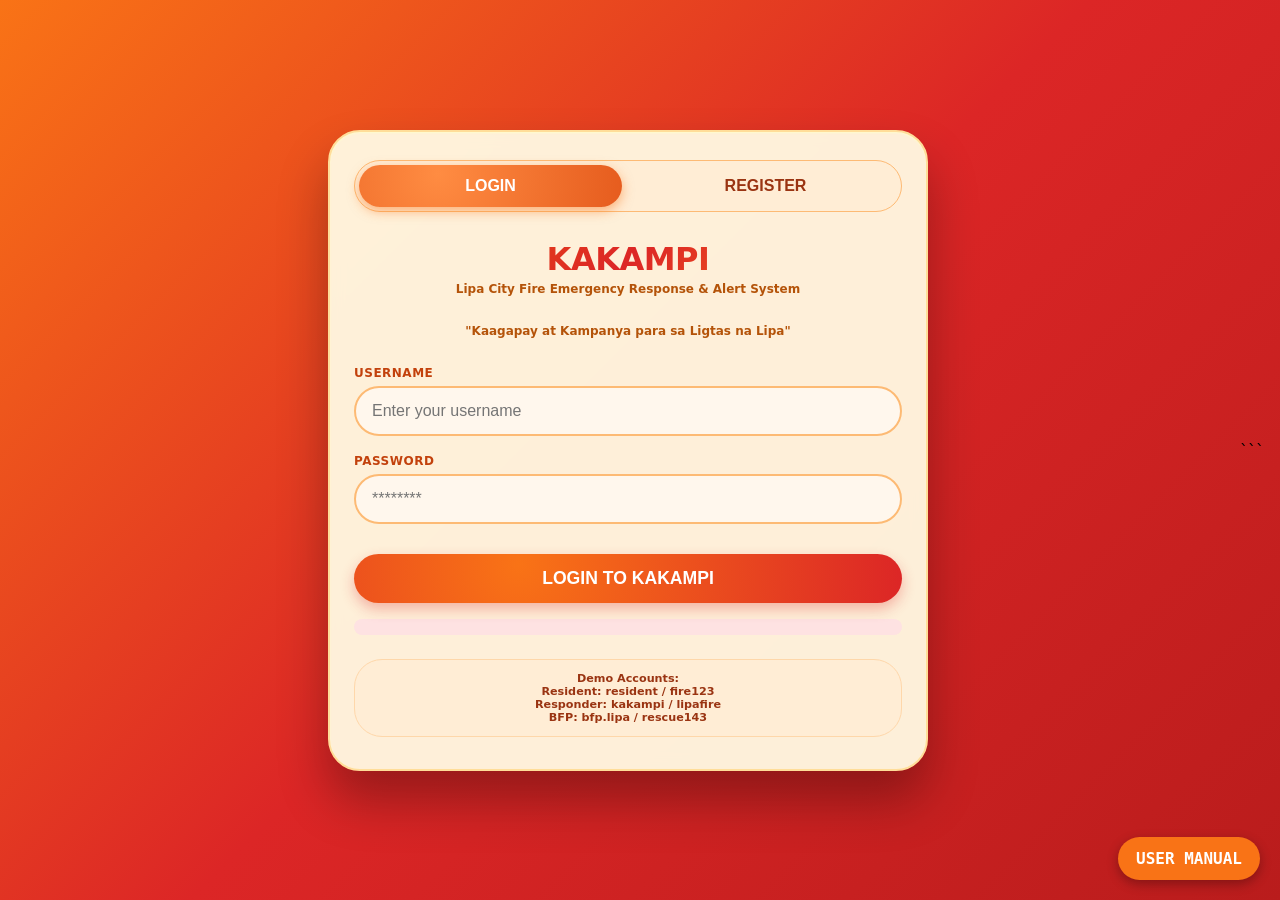
==== index.html @ 796c78fc "Add files via upload" ====
<!DOCTYPE html>
<html lang="en">
<head>
    <meta charset="UTF-8">
    <meta name="viewport" content="width=device-width, initial-scale=1.0, viewport-fit=cover, user-scalable=yes">
    <title>Kakampi · Lipa City Fire Rescue  | Bright Edition + Manual</title>
    <style>
        * {
            margin: 0;
            padding: 0;
            box-sizing: border-box;
        }

        body {
            min-height: 100vh;
            background: linear-gradient(135deg, #f97316 0%, #dc2626 50%, #b91c1c 100%);
            font-family: 'Segoe UI', 'Poppins', system-ui, -apple-system, 'Roboto', sans-serif;
            display: flex;
            justify-content: center;
            align-items: center;
            padding: 16px;
            position: relative;
        }

        .glass-card {
            max-width: 600px;
            width: 100%;
            background: rgba(255, 248, 225, 0.96);
            backdrop-filter: blur(8px);
            border-radius: 2rem;
            padding: 28px 24px 32px;
            box-shadow: 0 30px 50px rgba(0, 0, 0, 0.3), inset 0 1px 2px rgba(255, 255, 200, 0.8);
            border: 2px solid #ffdd99;
            transition: all 0.2s ease;
            margin: 0 auto;
        }

        /* Auth Toggle Buttons */
        .auth-toggle {
            display: flex;
            gap: 12px;
            margin-bottom: 28px;
            background: #ffedd5;
            border-radius: 60px;
            padding: 4px;
            border: 1px solid #fdba74;
        }
        .toggle-btn {
            flex: 1;
            padding: 12px;
            background: transparent;
            border: none;
            border-radius: 60px;
            font-size: 1rem;
            font-weight: 700;
            cursor: pointer;
            transition: 0.2s;
            color: #9a3412;
            text-align: center;
        }
        .toggle-btn.active {
            background: radial-gradient(circle at 30% 20%, #ff8c42, #e65c1e);
            color: white;
            box-shadow: 0 4px 12px rgba(249,115,22,0.5);
        }

        .login-container, .register-container {
            text-align: center;
            width: 100%;
        }
        .register-container {
            display: none;
        }
        .logo-icon {
            font-size: 3.2rem;
            margin-bottom: 10px;
            text-align: center;
        }
        .login-title {
            font-size: 2rem;
            font-weight: 900;
            background: linear-gradient(135deg, #ea580c, #dc2626, #f97316);
            -webkit-background-clip: text;
            background-clip: text;
            color: transparent;
            margin-bottom: 4px;
            text-align: center;
            letter-spacing: -0.5px;
        }
        .sub {
            color: #b45309;
            font-size: 0.75rem;
            margin-bottom: 28px;
            text-align: center;
            font-weight: 600;
        }
        .input-group {
            margin-bottom: 18px;
            text-align: left;
            width: 100%;
        }
        .input-group label {
            display: block;
            font-size: 0.75rem;
            font-weight: 800;
            color: #c2410c;
            margin-bottom: 6px;
            letter-spacing: 0.5px;
        }
        .input-group input, .input-group select {
            width: 100%;
            padding: 14px 16px;
            background: #fff7ed;
            border: 2px solid #fdba74;
            border-radius: 60px;
            font-size: 1rem;
            color: #431407;
            outline: none;
            transition: 0.2s;
            font-weight: 500;
        }
        .input-group input:focus, .input-group select:focus {
            border-color: #f97316;
            box-shadow: 0 0 0 3px #fed7aa;
        }
        .login-btn, .register-btn {
            width: 100%;
            padding: 14px;
            background: radial-gradient(circle at 30% 20%, #f97316, #dc2626);
            border: none;
            border-radius: 60px;
            color: white;
            font-weight: bold;
            font-size: 1.1rem;
            cursor: pointer;
            margin-top: 12px;
            transition: 0.1s;
            text-align: center;
            box-shadow: 0 6px 14px rgba(220,38,38,0.3);
        }
        .login-btn:active, .register-btn:active { transform: scale(0.97); }
        .error-msg, .register-error-msg {
            color: #b91c1c;
            font-size: 0.75rem;
            margin-top: 16px;
            background: #fee2e2;
            padding: 8px;
            border-radius: 50px;
            text-align: center;
            font-weight: bold;
        }
        .success-msg {
            color: #15803d;
            background: #dcfce7;
        }
        .demo-hint {
            margin-top: 24px;
            background: #ffedd5;
            padding: 12px;
            border-radius: 28px;
            font-size: 0.7rem;
            color: #9a3412;
            text-align: center;
            font-weight: 600;
            border: 1px solid #fed7aa;
        }
        .switch-link {
            margin-top: 20px;
            font-size: 0.75rem;
            color: #ea580c;
            text-align: center;
            font-weight: 600;
        }
        .switch-link span {
            color: #dc2626;
            text-decoration: underline;
            cursor: pointer;
            font-weight: 800;
        }

        /* Main App */
        .main-app {
            display: none;
            width: 100%;
        }
        .kakampi-header {
            display: flex;
            justify-content: space-between;
            align-items: center;
            flex-wrap: wrap;
            margin-bottom: 18px;
            padding-bottom: 10px;
            border-bottom: 3px solid #fdba74;
        }
        .city-title h2 {
            font-size: 1.3rem;
            font-weight: 900;
            color: #c2410c;
        }
        .city-title p {
            font-size: 0.65rem;
            color: #ea580c;
            margin-top: 4px;
            font-weight: 600;
        }
        .kakampi-badge {
            background: #fed7aa;
            color: #9a3412;
            padding: 6px 14px;
            border-radius: 40px;
            font-size: 0.7rem;
            font-weight: bold;
            border: 1px solid #fdba74;
        }
        .user-info-bar {
            display: flex;
            justify-content: space-between;
            align-items: center;
            margin-bottom: 16px;
            background: #ffedd5;
            padding: 8px 16px;
            border-radius: 60px;
            border: 1px solid #fed7aa;
        }
        .user-badge {
            font-size: 0.8rem;
            color: #b45309;
            font-weight: 700;
        }
        .logout-btn {
            background: none;
            border: none;
            color: #dc2626;
            font-size: 0.7rem;
            text-decoration: underline;
            cursor: pointer;
            font-weight: bold;
        }
        .role-badge {
            display: inline-block;
            background: #f97316;
            padding: 2px 10px;
            border-radius: 20px;
            font-size: 0.6rem;
            margin-left: 6px;
            color: white;
            font-weight: bold;
        }
        .live-panel {
            background: #fff7ed;
            border-radius: 60px;
            padding: 10px 18px;
            margin-bottom: 20px;
            display: flex;
            justify-content: space-between;
            align-items: center;
            flex-wrap: wrap;
            gap: 10px;
            font-size: 0.8rem;
            border-left: 8px solid #f97316;
            border-right: 1px solid #fed7aa;
        }
        .location-area {
            display: flex;
            align-items: center;
            gap: 8px;
            color: #9a3412;
            font-weight: 800;
        }
        .fire-risk {
            background: #fee2e2;
            padding: 4px 14px;
            border-radius: 32px;
            font-size: 0.7rem;
            font-weight: bold;
            color: #b91c1c;
        }
        .live-clock {
            font-family: monospace;
            background: #fef3c7;
            padding: 4px 12px;
            border-radius: 32px;
            font-weight: 800;
            color: #dc2626;
        }
        .fire-sos-area {
            display: flex;
            justify-content: center;
            margin: 10px 0 20px;
        }
        .fire-core {
            position: relative;
            display: flex;
            justify-content: center;
            align-items: center;
        }
        .fire-alert-btn {
            width: 260px;
            height: 260px;
            border-radius: 50%;
            border: none;
            background: radial-gradient(circle at 35% 30%, #ff7b2c, #e6451c);
            color: white;
            font-size: 58px;
            font-weight: 900;
            letter-spacing: 4px;
            cursor: pointer;
            box-shadow: 0 0 50px rgba(249, 115, 22, 0.8), 0 8px 20px rgba(0,0,0,0.3);
            transition: transform 0.1s ease;
            font-family: 'Inter', sans-serif;
            text-shadow: 0 2px 12px black;
            z-index: 2;
            display: flex;
            flex-direction: column;
            align-items: center;
            justify-content: center;
            line-height: 1.2;
        }
        .fire-alert-btn small { font-size: 0.85rem; margin-top: 8px; }
        .fire-alert-btn:active { transform: scale(0.94); }
        .flame-ring {
            position: absolute;
            top: 50%;
            left: 50%;
            transform: translate(-50%, -50%);
            width: 280px;
            height: 280px;
            border-radius: 50%;
            background: rgba(249, 115, 22, 0.5);
            pointer-events: none;
            animation: flameRadar 1.6s infinite;
            z-index: 1;
        }
        .flame-ring.delay { animation: flameRadar 1.6s infinite 0.6s; opacity: 0.6; }
        @keyframes flameRadar {
            0% { width: 260px; height: 260px; opacity: 0.9; background: rgba(249, 115, 22, 0.7);}
            100% { width: 400px; height: 400px; opacity: 0; background: rgba(220, 38, 38, 0);}
        }
        .alert-feedback {
            background: #fff7ed;
            border-radius: 48px;
            padding: 14px 18px;
            margin: 5px 0 20px;
            text-align: center;
            border: 1px solid #fed7aa;
        }
        #fireStatusMsg {
            font-size: 1rem;
            font-weight: 700;
            display: flex;
            align-items: center;
            justify-content: center;
            gap: 12px;
            flex-wrap: wrap;
            color: #c2410c;
            text-align: center;
        }
        .hotlines-grid {
            background: #fff7ed;
            border-radius: 2rem;
            padding: 16px 14px;
            margin: 18px 0 14px;
            border: 1px solid #fed7aa;
        }
        .section-badge {
            font-size: 0.75rem;
            font-weight: 800;
            text-align: center;
            color: #ea580c;
            margin-bottom: 14px;
        }
        .contact-flex {
            display: flex;
            flex-wrap: wrap;
            justify-content: center;
            gap: 12px;
        }
        .hotline-card {
            background: #fef3c7;
            padding: 10px 12px;
            border-radius: 80px;
            min-width: 110px;
            text-align: center;
            border: 2px solid #fdba74;
            cursor: pointer;
            transition: all 0.1s;
        }
        .hotline-card:active { background: #fed7aa; transform: scale(0.97);}
        .hotline-name { font-weight: 900; font-size: 0.85rem; color: #c2410c; }
        .hotline-number { font-family: monospace; font-size: 1rem; font-weight: bold; color: #9a3412; margin-top: 4px; }
        .incident-log {
            margin-top: 20px;
            background: #fff7ed;
            border-radius: 1.8rem;
            padding: 12px 14px;
            border: 1px solid #fed7aa;
        }
        .log-header { display: flex; justify-content: space-between; margin-bottom: 10px; align-items: center; }
        .log-title { font-size: 0.75rem; font-weight: 800; color: #ea580c; }
        .clear-log { background: none; border: none; color: #dc2626; font-size: 0.7rem; text-decoration: underline; cursor: pointer; font-weight: bold; }
        #fireHistoryList {
            list-style: none;
            max-height: 145px;
            overflow-y: auto;
            font-size: 0.7rem;
        }
        #fireHistoryList li { padding: 7px 0; border-bottom: 1px solid #fed7aa; display: flex; gap: 8px; font-family: monospace; color: #78350f; }
        .log-time { color: #f97316; min-width: 68px; font-weight: bold; }
        .db-stats {
            background: #ffedd5;
            border-radius: 20px;
            padding: 8px 12px;
            margin-top: 12px;
            font-size: 0.65rem;
            display: flex;
            justify-content: space-between;
            color: #b45309;
            font-weight: bold;
        }
        .kakampi-footer {
            text-align: center;
            font-size: 0.6rem;
            color: #c2410c;
            margin-top: 20px;
            padding-top: 12px;
            border-top: 1px dashed #fdba74;
            font-weight: 600;
        }
        /* MANUAL BUTTON & PANEL */
        .manual-btn {
            position: fixed;
            bottom: 20px;
            right: 20px;
            background: #f97316;
            border: none;
            border-radius: 50px;
            padding: 12px 18px;
            font-weight: bold;
            color: white;
            font-size: 1rem;
            box-shadow: 0 4px 12px rgba(0,0,0,0.3);
            cursor: pointer;
            z-index: 100;
            font-family: monospace;
            transition: 0.2s;
        }
        .manual-btn:hover { background: #dc2626; transform: scale(1.02);}
        .manual-overlay {
            position: fixed;
            top: 0;
            left: 0;
            width: 100%;
            height: 100%;
            background: rgba(0,0,0,0.75);
            backdrop-filter: blur(6px);
            z-index: 1000;
            display: none;
            justify-content: center;
            align-items: center;
            padding: 20px;
        }
        .manual-card {
            max-width: 520px;
            width: 100%;
            background: #fff9ef;
            border-radius: 2rem;
            padding: 24px;
            border: 3px solid #fdba74;
            max-height: 85vh;
            overflow-y: auto;
            box-shadow: 0 25px 40px rgba(0,0,0,0.5);
        }
        .manual-card h2 {
            color: #c2410c;
            border-left: 8px solid #f97316;
            padding-left: 16px;
            margin-bottom: 16px;
        }
        .manual-card h3 {
            margin: 18px 0 6px 0;
            color: #b45309;
        }
        .manual-card p, .manual-card li {
            font-size: 0.85rem;
            color: #431407;
            line-height: 1.4;
        }
        .manual-card ul {
            padding-left: 24px;
            margin: 8px 0;
        }
        .close-manual {
            background: #dc2626;
            border: none;
            color: white;
            padding: 8px 16px;
            border-radius: 40px;
            font-weight: bold;
            margin-top: 20px;
            cursor: pointer;
            width: 100%;
        }
        @media (max-width: 500px) {
            .fire-alert-btn { width: 200px; height: 200px; font-size: 44px; }
            .flame-ring { width: 220px; height: 220px; }
            @keyframes flameRadar { 0% { width: 210px; height: 210px; } 100% { width: 310px; height: 310px; } }
            .hotline-card { min-width: 95px; padding: 7px 6px; }
            .manual-btn { bottom: 12px; right: 12px; padding: 8px 14px; font-size: 0.8rem; }
        }
        .critical-glow { animation: emergencyFlash 0.5s ease-in-out 2; }
        @keyframes emergencyFlash { 0% { box-shadow: 0 0 0 0 #ff8c42; } 50% { box-shadow: 0 0 0 12px rgba(249, 115, 22, 0.7); } 100% { box-shadow: 0 0 0 0 #ff8c42; } }
    </style>
</head>
<body>

<button class="manual-btn" id="openManualBtn"> USER MANUAL</button>
<div id="manualOverlay" class="manual-overlay">
    <div class="manual-card">
        <h2> KAKAMPI · Lipa Fire Rescue</h2>
        <p><strong>USER MANUAL - How to use the system</strong></p>
        <h3> 1. Getting Started (Login / Register)</h3>
        <p>On launch you see authentication panel. Use demo accounts or register new.</p>
        <ul>
            <li><strong>Resident:</strong> resident / fire123</li>
            <li><strong>Responder:</strong> kakampi / lipafire</li>
            <li><strong>BFP Personnel:</strong> bfp.lipa / rescue143</li>
        </ul>
        <p> Or click <strong>REGISTER</strong> to create your own profile (Barangay, Role, Contact). After registration, login again.</p>
        
        <h3> 2. Fire Emergency SOS Button</h3>
        <p>Press the big central <strong>"KAKAMPI SOS · FIRE EMERGENCY"</strong> red button to trigger an immediate fire alert. </p>
        <ul><li>The system logs incident, sends dispatcher notification, vibrates (if supported), shows visual pulse ring and dispatches responders. Incident appears in log.</li></ul>
        
        <h3> 3. Emergency Hotlines</h3>
        <p>Tap any hotline card (BFP Lipa, CDRMMO, Police) to simulate a call. It logs the action and shows a prompt with contact details. Helpful to quickly reach official numbers.</p>

        <h3> 4. Incident Log & Database</h3>
        <p>All SOS alerts, hotline calls, login sessions and dispatches are stored in <strong>localStorage</strong> (browser). You can <strong>Clear Log</strong> button to wipe incident history. The dashboard shows total incidents and total registered users in realtime.</p>
        
        <h3> 5. User Role & Information</h3>
        <p>After login, your <span style="background:#fed7aa;">badge</span> shows role (Resident/Responder/BFP Personnel) and barangay. The live panel shows real time clock and fire risk indicator (HIGH between 10am–3pm, LOW at night).</p>
        
        <h3> 6. Logout & Multi-Account</h3>
        <p>Click <strong>Logout</strong> at top right to return to login screen. Multiple users can register and each action identifies the user’s role and barangay in incident records.</p>

        <h3> 7. Tips & Notifications</h3>
        <ul>
            <li>Browser may ask permission for desktop notifications - allow for real-time alert popups.</li>
            <li>All data persists even after page refresh (demo database).</li>
            <li>Use SOS only for actual emergencies practice; system logs timestamp with details.</li>
        </ul>
        <button class="close-manual" id="closeManualBtn">CLOSE MANUAL</button>
    </div>
</div>

<!-- AUTH CONTAINER -->
<div id="authContainer" class="glass-card">
    <div class="auth-toggle">
        <button class="toggle-btn active" id="showLoginBtn"> LOGIN</button>
        <button class="toggle-btn" id="showRegisterBtn"> REGISTER</button>
    </div>
    
    <div id="loginPanel" class="login-container">
        <div class="login-title">KAKAMPI</div>
        <div class="sub">Lipa City Fire Emergency Response & Alert System</div>
        <div class="sub">"Kaagapay at Kampanya para sa Ligtas na Lipa"</div>
        <div class="input-group">
            <label> USERNAME</label>
            <input type="text" id="loginUsername" placeholder="Enter your username" autocomplete="off">
        </div>
        <div class="input-group">
            <label> PASSWORD</label>
            <input type="password" id="loginPassword" placeholder="********">
        </div>
        <button class="login-btn" id="doLoginBtn"> LOGIN TO KAKAMPI</button>
        <div id="loginErrorMsg" class="error-msg"></div>
        <div class="demo-hint">
             <strong>Demo Accounts:</strong><br>
            Resident: <strong>resident</strong> / <strong>fire123</strong><br>
            Responder: <strong>kakampi</strong> / <strong>lipafire</strong><br>
            BFP: <strong>bfp.lipa</strong> / <strong>rescue143</strong>
        </div>
    </div>
    
    <div id="registerPanel" class="register-container">
        <div class="login-title">Create Account</div>
        <div class="sub">Join Kakampi · Lipa City Fire Response Network</div>
        <div class="input-group">
            <label> FULL NAME</label>
            <input type="text" id="regFullname" placeholder="e.g., Juan Dela Cruz">
        </div>
        <div class="input-group">
            <label> USERNAME (for login)</label>
            <input type="text" id="regUsername" placeholder="Choose a username">
        </div>
        <div class="input-group">
            <label> PASSWORD</label>
            <input type="password" id="regPassword" placeholder="Minimum 6 characters">
        </div>
        <div class="input-group">
            <label> BARANGAY (Lipa City - Any Barangay)</label>
            <input type="text" id="regBarangay" placeholder="e.g., Barangay Inosluban, Barangay Sabang">
        </div>
        <div class="input-group">
            <label> ROLE</label>
            <select id="regRole">
                <option value="Resident"> Resident (Community Member)</option>
                <option value="Responder"> Responder</option>
                <option value="BFP Personnel"> BFP Personnel</option>
            </select>
        </div>
        <div class="input-group">
            <label> CONTACT NUMBER (Optional)</label>
            <input type="text" id="regContact" placeholder="e.g., 09123456789">
        </div>
        <button class="register-btn" id="doRegisterBtn"> CREATE ACCOUNT</button>
        <div id="registerErrorMsg" class="error-msg"></div>
        <div class="switch-link">
            Already have an account? <span id="switchToLogin">Login here</span>
        </div>
    </div>
</div>

<!-- MAIN APPLICATION -->
<div id="mainApp" class="glass-card main-app">
    <div class="kakampi-header">
        <div class="city-title">
            <h2> KAKAMPI · LIPA FIRE RESCUE</h2>
            <p>Browser-Based Emergency Response | Barangay Integrated</p>
        </div>
        <div class="kakampi-badge"> ACTIVE PROTECTOR</div>
    </div>
    
    <div class="user-info-bar">
        <span class="user-badge"> <span id="loggedUserName">Responder</span> <span id="userRoleBadge" class="role-badge"></span> |  <span id="userBarangayDisplay"></span></span>
        <button class="logout-btn" id="logoutBtn"> Logout</button>
    </div>

    <div class="live-panel">
        <div class="location-area"><span id="lipaLocation">Lipa City, Batangas</span></div>
        <div class="fire-risk" id="fireRiskBadge"> Fire Danger: MODERATE</div>
        <div class="live-clock" id="kakampiClock">--:--:--</div>
    </div>

    <div class="fire-sos-area">
        <div class="fire-core">
            <button class="fire-alert-btn" id="fireAlertBtn">
                <br>KAKAMPI SOS
                <small>FIRE EMERGENCY</small>
            </button>
            <div class="flame-ring"></div>
            <div class="flame-ring delay"></div>
        </div>
    </div>

    <div class="alert-feedback">
        <div id="fireStatusMsg"><span>KAKAMPI READY · Lipa City Fire Watch Active</span></div>
    </div>

    <div class="hotlines-grid">
        <div class="section-badge"> KAKAMPI EMERGENCY HOTLINES · TAP TO CALL</div>
        <div class="contact-flex" id="hotlineList">
            <div class="hotline-card" data-name="BFP Lipa" data-number="(043) 757-4618">
                <div class="hotline-name"> BFP Lipa</div>
                <div class="hotline-number">(043) 757-4618</div>
            </div>
            <div class="hotline-card" data-name="Lipa CDRMMO" data-number="(043) 756-0127">
                <div class="hotline-name"> Lipa CDRMMO</div>
                <div class="hotline-number">(043) 756-0127</div>
            </div>
            <div class="hotline-card" data-name="Lipa City Police(PNP)" data-number="(043) 702-3832">
                <div class="hotline-name"> Lipa City Police</div>
                <div class="hotline-number">(043) 702-3832</div>
            </div>
        </div>
    </div>

    <div class="incident-log">
        <div class="log-header">
            <span class="log-title"> KAKAMPI INCIDENT LOG · LIPA CITY</span>
            <button class="clear-log" id="clearFireLog">clear log</button>
        </div>
        <ul id="fireHistoryList">
            <li><span class="log-time"> system</span> <span> KAKAMPI system ready · Database connected</span></li>
        </ul>
    </div>
    
    <div class="db-stats">
        <span> Total Incidents: <span id="dbIncidentCount">0</span></span>
        <span> Total Users: <span id="dbUserCount">0</span></span>
    </div>
    
    <div class="kakampi-footer">
         "KAKAMPI" means partner/ally — uniting Lipa City residents & responders.<br>
         Tap SOS for fire emergencies. All actions are logged in the database.
    </div>
</div>

<script>
    // ========== LOCALSTORAGE DATABASE ==========
    function initDatabase() {
        if (!localStorage.getItem('kakampi_incidents')) localStorage.setItem('kakampi_incidents', JSON.stringify([]));
        if (!localStorage.getItem('kakampi_users')) {
            const defaultUsers = [
                { id: 1, fullname: "Resident User", username: "resident", password: "fire123", barangay: "Barangay Inosluban", role: "Resident", contact: "", createdAt: new Date().toISOString() },
                { id: 2, fullname: "Barangay Fire Aide", username: "kakampi", password: "lipafire", barangay: "Barangay Centro", role: "Responder", contact: "", createdAt: new Date().toISOString() },
                { id: 3, fullname: "BFP Officer Lipa", username: "bfp.lipa", password: "rescue143", barangay: "Lipa Central Station", role: "BFP Personnel", contact: "", createdAt: new Date().toISOString() }
            ];
            localStorage.setItem('kakampi_users', JSON.stringify(defaultUsers));
        }
    }
    function getIncidents() { return JSON.parse(localStorage.getItem('kakampi_incidents')) || []; }
    function getUsers() { return JSON.parse(localStorage.getItem('kakampi_users')) || []; }
    function saveIncident(incident) { const incidents = getIncidents(); incidents.unshift(incident); localStorage.setItem('kakampi_incidents', JSON.stringify(incidents)); updateStats(); }
    function saveUser(user) { const users = getUsers(); users.push(user); localStorage.setItem('kakampi_users', JSON.stringify(users)); updateStats(); }
    function updateStats() { if(document.getElementById('dbIncidentCount')) document.getElementById('dbIncidentCount').innerText = getIncidents().length; if(document.getElementById('dbUserCount')) document.getElementById('dbUserCount').innerText = getUsers().length; }
    function validateUser(username, password) { return getUsers().find(u => u.username === username && u.password === password); }
    function userExists(username) { return getUsers().some(u => u.username === username); }
    
    let currentUser = null;
    let alertCooldown = false;
    function addKakampiLog(entryType, details, icon) {
        const timestamp = new Date().toLocaleTimeString([], { hour:'2-digit', minute:'2-digit', second:'2-digit' });
        const incidentRecord = { id: Date.now(), timestamp, fullDate: new Date().toLocaleString(), entryType, details, icon, user: currentUser ? currentUser.username : "system", role: currentUser ? currentUser.role : "Kakampi", barangay: currentUser ? currentUser.barangay : "Lipa City" };
        saveIncident(incidentRecord);
        const historyList = document.getElementById('fireHistoryList');
        if(historyList){
            const li = document.createElement('li');
            li.innerHTML = `<span class="log-time">[${timestamp}]</span> <span>${icon} ${entryType}: ${details}</span>`;
            if(historyList.firstChild) historyList.insertBefore(li, historyList.firstChild);
            else historyList.appendChild(li);
            while(historyList.children.length > 35) historyList.removeChild(historyList.lastChild);
        }
    }
    function loadIncidentHistory(){
        const incidents = getIncidents();
        const historyList = document.getElementById('fireHistoryList');
        if(historyList){
            historyList.innerHTML = '';
            incidents.slice(0,30).forEach(inc => { const li = document.createElement('li'); li.innerHTML = `<span class="log-time">[${inc.timestamp}]</span> <span>${inc.icon } ${inc.entryType}: ${inc.details} (${inc.role})</span>`; historyList.appendChild(li); });
            if(incidents.length === 0) historyList.innerHTML = '<li><span class="log-time"> system</span> <span> No past incidents. KAKAMPI ready.</span></li>';
        }
        updateStats();
    }
    function clearIncidentDatabase(){ if(confirm("Clear ALL incident records?")){ localStorage.setItem('kakampi_incidents', JSON.stringify([])); loadIncidentHistory(); addKakampiLog("SYSTEM", "Incident database cleared"); } }
    
    function initMainApp() {
        loadIncidentHistory();
        const fireAlertBtn = document.getElementById('fireAlertBtn');
        const fireStatusDiv = document.getElementById('fireStatusMsg');
        const clearLogBtn = document.getElementById('clearFireLog');
        const clockSpan = document.getElementById('kakampiClock');
        const riskBadge = document.getElementById('fireRiskBadge');
        function updateClock(){
            const now = new Date(); const hrs = now.getHours().toString().padStart(2,'0'); const mins = now.getMinutes().toString().padStart(2,'0'); const secs = now.getSeconds().toString().padStart(2,'0');
            if(clockSpan) clockSpan.textContent = `${hrs}:${mins}:${secs}`;
            const hour = now.getHours();
            if(riskBadge){ if(hour>=10 && hour<=15) riskBadge.innerHTML = " Fire Danger: HIGH"; else if(hour>=18 || hour<=5) riskBadge.innerHTML = " Fire Danger: LOW"; else riskBadge.innerHTML = " Fire Danger: MODERATE"; }
        }
        setInterval(updateClock,1000); updateClock();
        function triggerFireEmergency(){
            if(alertCooldown) { if(fireStatusDiv) fireStatusDiv.innerHTML = `<span></span><span>Alert already dispatching...</span>`; return; }
            alertCooldown = true; if(navigator.vibrate) navigator.vibrate([400,200,400]);
            const container = document.querySelector('.glass-card'); if(container){ container.classList.add('critical-glow'); setTimeout(()=>container.classList.remove('critical-glow'),700); }
            if(fireStatusDiv) fireStatusDiv.innerHTML = `<span></span><span>KAKAMPI FIRE ALERT! Notifying Responders...</span>`;
            addKakampiLog("FIRE ALERT", `Fire emergency from ${currentUser?.barangay || "Lipa City"} by ${currentUser?.username}`, "");
            setTimeout(()=>{
                if(fireStatusDiv) fireStatusDiv.innerHTML = `<span></span><span>BFP Lipa & Responders Dispatched!</span>`;
                addKakampiLog("DISPATCH", "Fire responders en route to location", );
                if(Notification.permission === "granted") new Notification("KAKAMPI FIRE ALERT", { body: `Fire reported in ${currentUser?.barangay || "Lipa City"}! Responders en route.` });
                setTimeout(()=>{ if(fireStatusDiv) fireStatusDiv.innerHTML = `<span></span><span>KAKAMPI READY · Lipa City Fire Watch Active</span>`; alertCooldown = false; },4000);
            },1800);
        }
        function callHotline(name, number){
            addKakampiLog("HOTLINE", `Called ${name} (${number})`, );
            const prevStatus = fireStatusDiv.innerHTML;
            if(fireStatusDiv) fireStatusDiv.innerHTML = `<span></span><span>Calling ${name} (${number})...</span>`;
            setTimeout(()=>{ alert(`KAKAMPI FIRE ASSISTANCE\nCalling ${name} - ${number}\nLocation: ${currentUser?.barangay || "Lipa City"}`); if(fireStatusDiv) fireStatusDiv.innerHTML = prevStatus; addKakampiLog("CALL PLACED", `Call completed to ${name}`, ); if(navigator.vibrate) navigator.vibrate(100); },400);
        }
        if(fireAlertBtn) fireAlertBtn.onclick = (e)=>{ e.preventDefault(); triggerFireEmergency(); };
        document.querySelectorAll('.hotline-card').forEach(card=>{ card.onclick = ()=>callHotline(card.getAttribute('data-name'), card.getAttribute('data-number')); });
        if(clearLogBtn) clearLogBtn.onclick = ()=>clearIncidentDatabase();
        if("Notification" in window && Notification.permission === "default") setTimeout(()=>Notification.requestPermission(),2000);
        addKakampiLog("SESSION START", `${currentUser?.role} ${currentUser?.username} logged in from ${currentUser?.barangay}`, "");
    }
    
    const authContainer = document.getElementById('authContainer');
    const mainApp = document.getElementById('mainApp');
    const loginPanel = document.getElementById('loginPanel');
    const registerPanel = document.getElementById('registerPanel');
    const showLoginBtn = document.getElementById('showLoginBtn');
    const showRegisterBtn = document.getElementById('showRegisterBtn');
    const switchToLogin = document.getElementById('switchToLogin');
    showLoginBtn.onclick = ()=>{ showLoginBtn.classList.add('active'); showRegisterBtn.classList.remove('active'); loginPanel.style.display='block'; registerPanel.style.display='none'; };
    showRegisterBtn.onclick = ()=>{ showRegisterBtn.classList.add('active'); showLoginBtn.classList.remove('active'); loginPanel.style.display='none'; registerPanel.style.display='block'; };
    if(switchToLogin) switchToLogin.onclick = ()=>showLoginBtn.click();
    
    function doLogin(){
        const username = document.getElementById('loginUsername').value.trim(), password = document.getElementById('loginPassword').value.trim();
        const errorDiv = document.getElementById('loginErrorMsg');
        if(!username || !password){ errorDiv.innerHTML = "Please enter username and password."; return; }
        const user = validateUser(username, password);
        if(user){
            currentUser = user;
            document.getElementById('loggedUserName').innerText = `${user.fullname || user.username}`;
            document.getElementById('userRoleBadge').innerText = user.role;
            document.getElementById('userBarangayDisplay').innerText = user.barangay;
            authContainer.style.display = 'none';
            mainApp.style.display = 'block';
            initMainApp();
        } else { errorDiv.innerHTML = "Invalid username or password. Please register."; }
    }
    function doRegister(){
        const fullname = document.getElementById('regFullname').value.trim(), username = document.getElementById('regUsername').value.trim(), password = document.getElementById('regPassword').value.trim(), barangay = document.getElementById('regBarangay').value.trim(), role = document.getElementById('regRole').value, contact = document.getElementById('regContact').value.trim();
        const errorDiv = document.getElementById('registerErrorMsg');
        if(!fullname || !username || !password || !barangay){ errorDiv.innerHTML = "Please fill all required fields."; return; }
        if(password.length<6){ errorDiv.innerHTML = "Password must be at least 6 characters."; return; }
        if(userExists(username)){ errorDiv.innerHTML = "Username already exists."; return; }
        const newUser = { id: Date.now(), fullname, username, password, barangay, role, contact, createdAt: new Date().toISOString() };
        saveUser(newUser);
        errorDiv.innerHTML = " Registration successful! Please login with your credentials."; errorDiv.style.background="#dcfce7"; errorDiv.style.color="#15803d";
        document.getElementById('regFullname').value=''; document.getElementById('regUsername').value=''; document.getElementById('regPassword').value=''; document.getElementById('regBarangay').value=''; document.getElementById('regContact').value='';
        setTimeout(()=>{ showLoginBtn.click(); errorDiv.innerHTML = ""; errorDiv.style.background="#fee2e2"; errorDiv.style.color="#b91c1c"; },2000);
    }
    document.getElementById('doLoginBtn').onclick = doLogin;
    document.getElementById('doRegisterBtn').onclick = doRegister;
    document.getElementById('loginUsername').addEventListener('keypress', e=>{ if(e.key==='Enter') doLogin(); });
    document.getElementById('loginPassword').addEventListener('keypress', e=>{ if(e.key==='Enter') doLogin(); });
    document.getElementById('logoutBtn')?.addEventListener('click',()=>{ if(currentUser) addKakampiLog("SESSION END", `User ${currentUser.username} logged out`); currentUser=null; authContainer.style.display='block'; mainApp.style.display='none'; document.getElementById('loginUsername').value=""; document.getElementById('loginPassword').value=""; document.getElementById('loginErrorMsg').innerHTML=""; });
    initDatabase(); updateStats();
    
    // Manual overlay controls
    const manualOverlay = document.getElementById('manualOverlay');
    const openManualBtn = document.getElementById('openManualBtn');
    const closeManualBtn = document.getElementById('closeManualBtn');
    openManualBtn.onclick = () => { manualOverlay.style.display = 'flex'; };
    closeManualBtn.onclick = () => { manualOverlay.style.display = 'none'; };
    manualOverlay.onclick = (e) => { if(e.target === manualOverlay) manualOverlay.style.display = 'none'; };
</script>
</body>
</html>
```
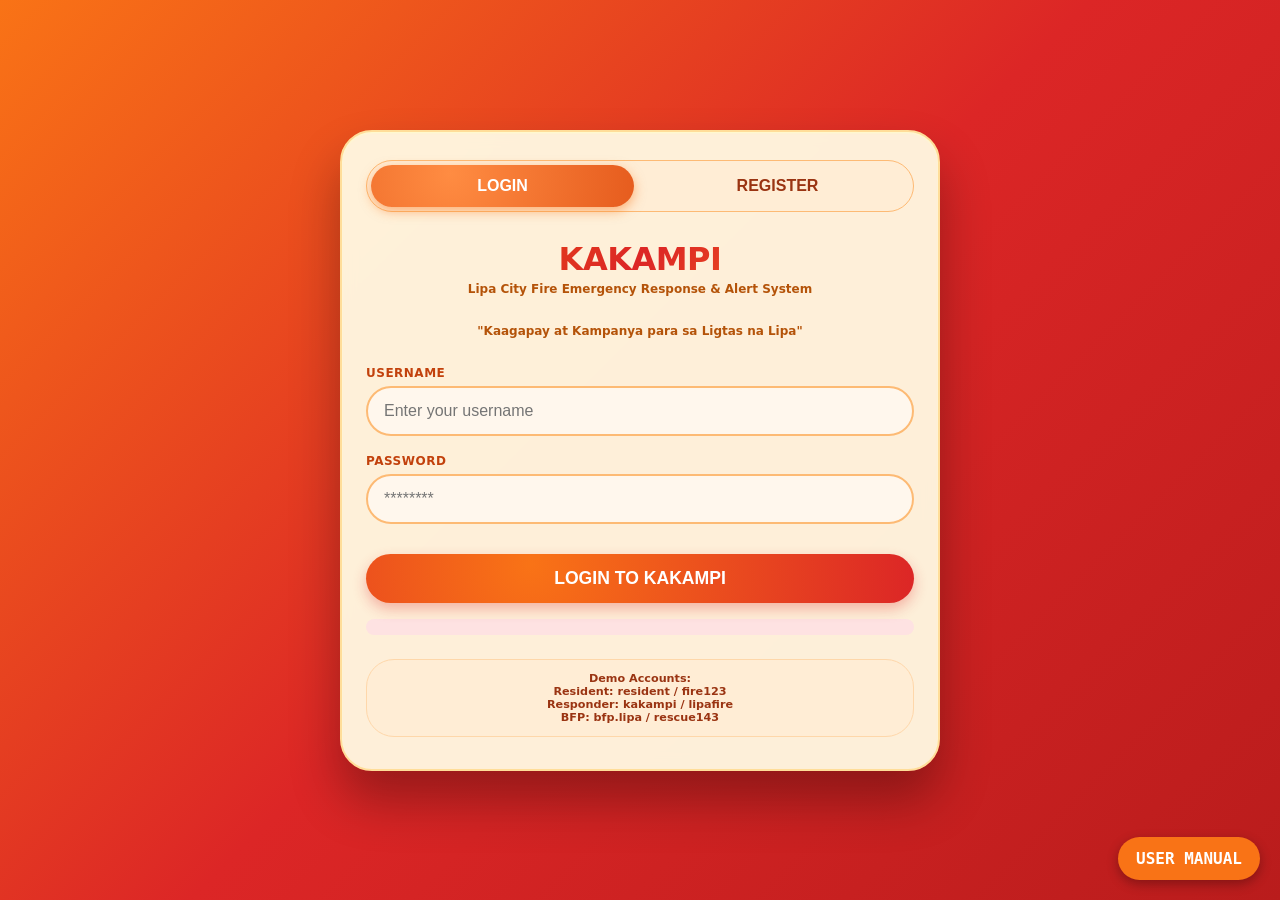
==== commit 0309c396: "Update index.html" ====
--- a/index.html
+++ b/index.html
@@ -3,7 +3,7 @@
 <head>
     <meta charset="UTF-8">
     <meta name="viewport" content="width=device-width, initial-scale=1.0, viewport-fit=cover, user-scalable=yes">
-    <title>Kakampi · Lipa City Fire Rescue  | Bright Edition + Manual</title>
+    <title>Kakampi · Lipa City Fire Rescue | Bright Edition + Clickable Stats</title>
     <style>
         * {
             margin: 0;
@@ -406,6 +406,8 @@
         }
         #fireHistoryList li { padding: 7px 0; border-bottom: 1px solid #fed7aa; display: flex; gap: 8px; font-family: monospace; color: #78350f; }
         .log-time { color: #f97316; min-width: 68px; font-weight: bold; }
+        
+        /* Clickable Stats Styles */
         .db-stats {
             background: #ffedd5;
             border-radius: 20px;
@@ -417,6 +419,146 @@
             color: #b45309;
             font-weight: bold;
         }
+        
+        .db-stats span {
+            cursor: pointer;
+            transition: all 0.2s ease;
+            padding: 4px 8px;
+            border-radius: 20px;
+            background: rgba(255, 237, 213, 0.5);
+        }
+        
+        .db-stats span:hover {
+            background: #fed7aa;
+            transform: scale(1.02);
+        }
+        
+        .db-stats span:active {
+            transform: scale(0.98);
+        }
+        
+        /* Stats Modal Popup */
+        .stats-modal {
+            position: fixed;
+            top: 0;
+            left: 0;
+            width: 100%;
+            height: 100%;
+            background: rgba(0, 0, 0, 0.85);
+            backdrop-filter: blur(8px);
+            z-index: 2000;
+            display: none;
+            justify-content: center;
+            align-items: center;
+            padding: 20px;
+        }
+        
+        .stats-modal-content {
+            max-width: 500px;
+            width: 100%;
+            background: linear-gradient(135deg, #fff9ef 0%, #ffedd5 100%);
+            border-radius: 2rem;
+            padding: 24px;
+            border: 3px solid #fdba74;
+            box-shadow: 0 25px 50px rgba(0, 0, 0, 0.5);
+            animation: modalSlideIn 0.3s ease;
+        }
+        
+        @keyframes modalSlideIn {
+            from {
+                opacity: 0;
+                transform: translateY(-30px);
+            }
+            to {
+                opacity: 1;
+                transform: translateY(0);
+            }
+        }
+        
+        .stats-modal-header {
+            display: flex;
+            justify-content: space-between;
+            align-items: center;
+            border-bottom: 2px solid #fdba74;
+            padding-bottom: 12px;
+            margin-bottom: 16px;
+        }
+        
+        .stats-modal-header h3 {
+            color: #c2410c;
+            font-size: 1.3rem;
+            font-weight: 800;
+        }
+        
+        .close-stats-modal {
+            background: none;
+            border: none;
+            font-size: 1.8rem;
+            cursor: pointer;
+            color: #dc2626;
+            font-weight: bold;
+            transition: 0.2s;
+        }
+        
+        .close-stats-modal:hover {
+            transform: scale(1.1);
+            color: #b91c1c;
+        }
+        
+        .stats-list {
+            max-height: 400px;
+            overflow-y: auto;
+        }
+        
+        .stats-item {
+            background: white;
+            border-radius: 1rem;
+            padding: 12px 16px;
+            margin-bottom: 12px;
+            border-left: 6px solid #f97316;
+            box-shadow: 0 2px 8px rgba(0, 0, 0, 0.05);
+        }
+        
+        .stats-item-title {
+            font-weight: 800;
+            color: #9a3412;
+            font-size: 0.85rem;
+            margin-bottom: 8px;
+        }
+        
+        .stats-item-detail {
+            font-size: 0.75rem;
+            color: #78350f;
+            font-family: monospace;
+            word-break: break-word;
+        }
+        
+        .stats-badge {
+            display: inline-block;
+            background: #f97316;
+            color: white;
+            padding: 2px 8px;
+            border-radius: 20px;
+            font-size: 0.65rem;
+            margin-left: 8px;
+        }
+        
+        .empty-stats {
+            text-align: center;
+            color: #b45309;
+            padding: 40px;
+            font-style: italic;
+        }
+        
+        .stats-footer {
+            margin-top: 20px;
+            padding-top: 12px;
+            border-top: 1px solid #fdba74;
+            text-align: center;
+            font-size: 0.7rem;
+            color: #9a3412;
+        }
+        
         .kakampi-footer {
             text-align: center;
             font-size: 0.6rem;
@@ -541,7 +683,7 @@
         <p>After login, your <span style="background:#fed7aa;">badge</span> shows role (Resident/Responder/BFP Personnel) and barangay. The live panel shows real time clock and fire risk indicator (HIGH between 10am–3pm, LOW at night).</p>
         
         <h3> 6. Logout & Multi-Account</h3>
-        <p>Click <strong>Logout</strong> at top right to return to login screen. Multiple users can register and each action identifies the user’s role and barangay in incident records.</p>
+        <p>Click <strong>Logout</strong> at top right to return to login screen. Multiple users can register and each action identifies the user's role and barangay in incident records.</p>
 
         <h3> 7. Tips & Notifications</h3>
         <ul>
@@ -632,12 +774,12 @@
     </div>
     
     <div class="user-info-bar">
-        <span class="user-badge"> <span id="loggedUserName">Responder</span> <span id="userRoleBadge" class="role-badge"></span> |  <span id="userBarangayDisplay"></span></span>
+        <span class="user-badge">  <span id="loggedUserName">Responder</span> <span id="userRoleBadge" class="role-badge"></span> |  <span id="userBarangayDisplay"></span></span>
         <button class="logout-btn" id="logoutBtn"> Logout</button>
     </div>
 
     <div class="live-panel">
-        <div class="location-area"><span id="lipaLocation">Lipa City, Batangas</span></div>
+        <div class="location-area"> <span id="lipaLocation">Lipa City, Batangas</span></div>
         <div class="fire-risk" id="fireRiskBadge"> Fire Danger: MODERATE</div>
         <div class="live-clock" id="kakampiClock">--:--:--</div>
     </div>
@@ -654,7 +796,7 @@
     </div>
 
     <div class="alert-feedback">
-        <div id="fireStatusMsg"><span>KAKAMPI READY · Lipa City Fire Watch Active</span></div>
+        <div id="fireStatusMsg"> <span>KAKAMPI READY · Lipa City Fire Watch Active</span></div>
     </div>
 
     <div class="hotlines-grid">
@@ -678,7 +820,7 @@
     <div class="incident-log">
         <div class="log-header">
             <span class="log-title"> KAKAMPI INCIDENT LOG · LIPA CITY</span>
-            <button class="clear-log" id="clearFireLog">clear log</button>
+            <button class="clear-log" id="clearFireLog"> clear log</button>
         </div>
         <ul id="fireHistoryList">
             <li><span class="log-time"> system</span> <span> KAKAMPI system ready · Database connected</span></li>
@@ -686,13 +828,29 @@
     </div>
     
     <div class="db-stats">
-        <span> Total Incidents: <span id="dbIncidentCount">0</span></span>
-        <span> Total Users: <span id="dbUserCount">0</span></span>
+        <span id="clickableIncidents">  Total Incidents: <span id="dbIncidentCount">0</span> <span style="font-size:0.6rem;">▼</span></span>
+        <span id="clickableUsers">  Total Users: <span id="dbUserCount">0</span> <span style="font-size:0.6rem;">▼</span></span>
     </div>
     
     <div class="kakampi-footer">
          "KAKAMPI" means partner/ally — uniting Lipa City residents & responders.<br>
          Tap SOS for fire emergencies. All actions are logged in the database.
+    </div>
+</div>
+
+<!-- Stats Modal Popup -->
+<div id="statsModal" class="stats-modal">
+    <div class="stats-modal-content">
+        <div class="stats-modal-header">
+            <h3 id="statsModalTitle"> KAKAMPI Statistics</h3>
+            <button class="close-stats-modal" id="closeStatsModal">&times;</button>
+        </div>
+        <div id="statsModalBody" class="stats-list">
+            <!-- Dynamic content will be inserted here -->
+        </div>
+        <div class="stats-footer">
+            Tap outside or press ✕ to close
+        </div>
     </div>
 </div>
 
@@ -702,13 +860,15 @@
         if (!localStorage.getItem('kakampi_incidents')) localStorage.setItem('kakampi_incidents', JSON.stringify([]));
         if (!localStorage.getItem('kakampi_users')) {
             const defaultUsers = [
-                { id: 1, fullname: "Resident User", username: "resident", password: "fire123", barangay: "Barangay Inosluban", role: "Resident", contact: "", createdAt: new Date().toISOString() },
-                { id: 2, fullname: "Barangay Fire Aide", username: "kakampi", password: "lipafire", barangay: "Barangay Centro", role: "Responder", contact: "", createdAt: new Date().toISOString() },
-                { id: 3, fullname: "BFP Officer Lipa", username: "bfp.lipa", password: "rescue143", barangay: "Lipa Central Station", role: "BFP Personnel", contact: "", createdAt: new Date().toISOString() }
+                { id: 1, fullname: "Resident User", username: "resident", password: "fire123", barangay: "Barangay Inosluban", role: "Resident", contact: "09123456789", createdAt: new Date().toISOString() },
+                { id: 2, fullname: "Barangay Fire Aide", username: "kakampi", password: "lipafire", barangay: "Barangay Centro", role: "Responder", contact: "09234567890", createdAt: new Date().toISOString() },
+                { id: 3, fullname: "BFP Officer Lipa", username: "bfp.lipa", password: "rescue143", barangay: "Lipa Central Station", role: "BFP Personnel", contact: "09345678901", createdAt: new Date().toISOString() }
             ];
             localStorage.setItem('kakampi_users', JSON.stringify(defaultUsers));
         }
+        setupModalClickOutside();
     }
+    
     function getIncidents() { return JSON.parse(localStorage.getItem('kakampi_incidents')) || []; }
     function getUsers() { return JSON.parse(localStorage.getItem('kakampi_users')) || []; }
     function saveIncident(incident) { const incidents = getIncidents(); incidents.unshift(incident); localStorage.setItem('kakampi_incidents', JSON.stringify(incidents)); updateStats(); }
@@ -719,7 +879,8 @@
     
     let currentUser = null;
     let alertCooldown = false;
-    function addKakampiLog(entryType, details, icon) {
+    
+    function addKakampiLog(entryType, details, icon ) {
         const timestamp = new Date().toLocaleTimeString([], { hour:'2-digit', minute:'2-digit', second:'2-digit' });
         const incidentRecord = { id: Date.now(), timestamp, fullDate: new Date().toLocaleString(), entryType, details, icon, user: currentUser ? currentUser.username : "system", role: currentUser ? currentUser.role : "Kakampi", barangay: currentUser ? currentUser.barangay : "Lipa City" };
         saveIncident(incidentRecord);
@@ -732,6 +893,7 @@
             while(historyList.children.length > 35) historyList.removeChild(historyList.lastChild);
         }
     }
+    
     function loadIncidentHistory(){
         const incidents = getIncidents();
         const historyList = document.getElementById('fireHistoryList');
@@ -742,7 +904,151 @@
         }
         updateStats();
     }
+    
     function clearIncidentDatabase(){ if(confirm("Clear ALL incident records?")){ localStorage.setItem('kakampi_incidents', JSON.stringify([])); loadIncidentHistory(); addKakampiLog("SYSTEM", "Incident database cleared"); } }
+    
+    // ========== CLICKABLE STATS FUNCTIONS ==========
+    function showIncidentDetails() {
+        const incidents = getIncidents();
+        const modal = document.getElementById('statsModal');
+        const modalTitle = document.getElementById('statsModalTitle');
+        const modalBody = document.getElementById('statsModalBody');
+        
+        modalTitle.innerHTML = ' INCIDENT LOG DETAILS';
+        
+        if (incidents.length === 0) {
+            modalBody.innerHTML = '<div class="empty-stats">📭 No incidents recorded yet.<br>Tap SOS to create your first incident.</div>';
+        } else {
+            let html = `<div style="margin-bottom: 12px; text-align: center; background:#fff7ed; padding:8px; border-radius:12px;">
+                            <strong>Total Incidents:</strong> ${incidents.length} 
+                            <span class="stats-badge">Active Logs</span>
+                        </div>`;
+            
+            incidents.slice(0, 20).forEach((inc, index) => {
+                html += `
+                    <div class="stats-item">
+                        <div class="stats-item-title">
+                             #${incidents.length - index} • ${inc.entryType} 
+                            <span class="stats-badge">${inc.role || 'System'}</span>
+                        </div>
+                        <div class="stats-item-detail">
+                             ${inc.timestamp} |  ${inc.barangay || 'Lipa City'}<br>
+                             ${inc.details}
+                        </div>
+                    </div>
+                `;
+            });
+            
+            if (incidents.length > 20) {
+                html += `<div style="text-align:center; padding:12px; color:#9a3412; font-size:0.7rem;">
+                            + ${incidents.length - 20} more incidents. Check full log above.
+                        </div>`;
+            }
+            modalBody.innerHTML = html;
+        }
+        
+        modal.style.display = 'flex';
+    }
+    
+    function showUserDetails() {
+        const users = getUsers();
+        const modal = document.getElementById('statsModal');
+        const modalTitle = document.getElementById('statsModalTitle');
+        const modalBody = document.getElementById('statsModalBody');
+        
+        modalTitle.innerHTML = ' REGISTERED USERS';
+        
+        if (users.length === 0) {
+            modalBody.innerHTML = '<div class="empty-stats"> No registered users yet.<br>Register a new account to get started.</div>';
+        } else {
+            let html = `<div style="margin-bottom: 12px; text-align: center; background:#fff7ed; padding:8px; border-radius:12px;">
+                            <strong>Total Users:</strong> ${users.length} 
+                            <span class="stats-badge">Registered Accounts</span>
+                        </div>`;
+            
+            const residents = users.filter(u => u.role === 'Resident');
+            const responders = users.filter(u => u.role === 'Responder');
+            const bfp = users.filter(u => u.role === 'BFP Personnel');
+            
+            html += `
+                <div style="margin-bottom: 16px;">
+                    <div style="display: flex; gap: 8px; flex-wrap: wrap; justify-content: center;">
+                        <span style="background:#10b981; color:white; padding:4px 12px; border-radius:20px;"> Residents: ${residents.length}</span>
+                        <span style="background:#f59e0b; color:white; padding:4px 12px; border-radius:20px;"> Responders: ${responders.length}</span>
+                        <span style="background:#ef4444; color:white; padding:4px 12px; border-radius:20px;"> BFP: ${bfp.length}</span>
+                    </div>
+                </div>
+            `;
+            
+            users.forEach((user, index) => {
+                let roleIcon = '';
+                if (user.role === 'Resident') roleIcon ;
+                else if (user.role === 'Responder') roleIcon ;
+                else roleIcon ;
+                
+                html += `
+                    <div class="stats-item">
+                        <div class="stats-item-title">
+                            ${roleIcon} ${user.fullname || user.username}
+                            <span class="stats-badge">${user.role}</span>
+                        </div>
+                        <div class="stats-item-detail">
+                             @${user.username}<br>
+                             ${user.barangay}<br>
+                             ${user.contact || 'No contact provided'}<br>
+                             Joined: ${new Date(user.createdAt).toLocaleDateString()}
+                        </div>
+                    </div>
+                `;
+            });
+            
+            modalBody.innerHTML = html;
+        }
+        
+        modal.style.display = 'flex';
+    }
+    
+    function closeStatsModal() {
+        const modal = document.getElementById('statsModal');
+        if (modal) {
+            modal.style.display = 'none';
+        }
+    }
+    
+    function setupModalClickOutside() {
+        const modal = document.getElementById('statsModal');
+        if (modal) {
+            modal.addEventListener('click', (e) => {
+                if (e.target === modal) {
+                    closeStatsModal();
+                }
+            });
+        }
+    }
+    
+    function setupClickableStats() {
+        const incidentsSpan = document.getElementById('clickableIncidents');
+        const usersSpan = document.getElementById('clickableUsers');
+        const closeBtn = document.getElementById('closeStatsModal');
+        
+        if (incidentsSpan) {
+            incidentsSpan.addEventListener('click', (e) => {
+                e.stopPropagation();
+                showIncidentDetails();
+            });
+        }
+        
+        if (usersSpan) {
+            usersSpan.addEventListener('click', (e) => {
+                e.stopPropagation();
+                showUserDetails();
+            });
+        }
+        
+        if (closeBtn) {
+            closeBtn.addEventListener('click', closeStatsModal);
+        }
+    }
     
     function initMainApp() {
         loadIncidentHistory();
@@ -751,6 +1057,7 @@
         const clearLogBtn = document.getElementById('clearFireLog');
         const clockSpan = document.getElementById('kakampiClock');
         const riskBadge = document.getElementById('fireRiskBadge');
+        
         function updateClock(){
             const now = new Date(); const hrs = now.getHours().toString().padStart(2,'0'); const mins = now.getMinutes().toString().padStart(2,'0'); const secs = now.getSeconds().toString().padStart(2,'0');
             if(clockSpan) clockSpan.textContent = `${hrs}:${mins}:${secs}`;
@@ -758,30 +1065,35 @@
             if(riskBadge){ if(hour>=10 && hour<=15) riskBadge.innerHTML = " Fire Danger: HIGH"; else if(hour>=18 || hour<=5) riskBadge.innerHTML = " Fire Danger: LOW"; else riskBadge.innerHTML = " Fire Danger: MODERATE"; }
         }
         setInterval(updateClock,1000); updateClock();
+        
         function triggerFireEmergency(){
-            if(alertCooldown) { if(fireStatusDiv) fireStatusDiv.innerHTML = `<span></span><span>Alert already dispatching...</span>`; return; }
+            if(alertCooldown) { if(fireStatusDiv) fireStatusDiv.innerHTML = ` <span>Alert already dispatching...</span>`; return; }
             alertCooldown = true; if(navigator.vibrate) navigator.vibrate([400,200,400]);
             const container = document.querySelector('.glass-card'); if(container){ container.classList.add('critical-glow'); setTimeout(()=>container.classList.remove('critical-glow'),700); }
-            if(fireStatusDiv) fireStatusDiv.innerHTML = `<span></span><span>KAKAMPI FIRE ALERT! Notifying Responders...</span>`;
-            addKakampiLog("FIRE ALERT", `Fire emergency from ${currentUser?.barangay || "Lipa City"} by ${currentUser?.username}`, "");
+            if(fireStatusDiv) fireStatusDiv.innerHTML = ` <span>KAKAMPI FIRE ALERT! Notifying Responders...</span>`;
+            addKakampiLog("FIRE ALERT", `Fire emergency from ${currentUser?.barangay || "Lipa City"} by ${currentUser?.username}`);
             setTimeout(()=>{
-                if(fireStatusDiv) fireStatusDiv.innerHTML = `<span></span><span>BFP Lipa & Responders Dispatched!</span>`;
-                addKakampiLog("DISPATCH", "Fire responders en route to location", );
+                if(fireStatusDiv) fireStatusDiv.innerHTML = ` <span>BFP Lipa & Responders Dispatched!</span>`;
+                addKakampiLog("DISPATCH", "Fire responders en route to location");
                 if(Notification.permission === "granted") new Notification("KAKAMPI FIRE ALERT", { body: `Fire reported in ${currentUser?.barangay || "Lipa City"}! Responders en route.` });
-                setTimeout(()=>{ if(fireStatusDiv) fireStatusDiv.innerHTML = `<span></span><span>KAKAMPI READY · Lipa City Fire Watch Active</span>`; alertCooldown = false; },4000);
+                setTimeout(()=>{ if(fireStatusDiv) fireStatusDiv.innerHTML = ` <span>KAKAMPI READY · Lipa City Fire Watch Active</span>`; alertCooldown = false; },4000);
             },1800);
         }
+        
         function callHotline(name, number){
-            addKakampiLog("HOTLINE", `Called ${name} (${number})`, );
+            addKakampiLog("HOTLINE", `Called ${name} (${number})`);
             const prevStatus = fireStatusDiv.innerHTML;
-            if(fireStatusDiv) fireStatusDiv.innerHTML = `<span></span><span>Calling ${name} (${number})...</span>`;
-            setTimeout(()=>{ alert(`KAKAMPI FIRE ASSISTANCE\nCalling ${name} - ${number}\nLocation: ${currentUser?.barangay || "Lipa City"}`); if(fireStatusDiv) fireStatusDiv.innerHTML = prevStatus; addKakampiLog("CALL PLACED", `Call completed to ${name}`, ); if(navigator.vibrate) navigator.vibrate(100); },400);
-        }
+            if(fireStatusDiv) fireStatusDiv.innerHTML = ` <span>Calling ${name} (${number})...</span>`;
+            setTimeout(()=>{ alert(`KAKAMPI FIRE ASSISTANCE\nCalling ${name} - ${number}\nLocation: ${currentUser?.barangay || "Lipa City"}`); if(fireStatusDiv) fireStatusDiv.innerHTML = prevStatus; addKakampiLog("CALL PLACED", `Call completed to ${name}`); if(navigator.vibrate) navigator.vibrate(100); },400);
+        }
+        
         if(fireAlertBtn) fireAlertBtn.onclick = (e)=>{ e.preventDefault(); triggerFireEmergency(); };
         document.querySelectorAll('.hotline-card').forEach(card=>{ card.onclick = ()=>callHotline(card.getAttribute('data-name'), card.getAttribute('data-number')); });
         if(clearLogBtn) clearLogBtn.onclick = ()=>clearIncidentDatabase();
         if("Notification" in window && Notification.permission === "default") setTimeout(()=>Notification.requestPermission(),2000);
-        addKakampiLog("SESSION START", `${currentUser?.role} ${currentUser?.username} logged in from ${currentUser?.barangay}`, "");
+        addKakampiLog("SESSION START", `${currentUser?.role} ${currentUser?.username} logged in from ${currentUser?.barangay}`);
+        
+        setupClickableStats();
     }
     
     const authContainer = document.getElementById('authContainer');
@@ -791,6 +1103,7 @@
     const showLoginBtn = document.getElementById('showLoginBtn');
     const showRegisterBtn = document.getElementById('showRegisterBtn');
     const switchToLogin = document.getElementById('switchToLogin');
+    
     showLoginBtn.onclick = ()=>{ showLoginBtn.classList.add('active'); showRegisterBtn.classList.remove('active'); loginPanel.style.display='block'; registerPanel.style.display='none'; };
     showRegisterBtn.onclick = ()=>{ showRegisterBtn.classList.add('active'); showLoginBtn.classList.remove('active'); loginPanel.style.display='none'; registerPanel.style.display='block'; };
     if(switchToLogin) switchToLogin.onclick = ()=>showLoginBtn.click();
@@ -810,6 +1123,7 @@
             initMainApp();
         } else { errorDiv.innerHTML = "Invalid username or password. Please register."; }
     }
+    
     function doRegister(){
         const fullname = document.getElementById('regFullname').value.trim(), username = document.getElementById('regUsername').value.trim(), password = document.getElementById('regPassword').value.trim(), barangay = document.getElementById('regBarangay').value.trim(), role = document.getElementById('regRole').value, contact = document.getElementById('regContact').value.trim();
         const errorDiv = document.getElementById('registerErrorMsg');
@@ -822,11 +1136,13 @@
         document.getElementById('regFullname').value=''; document.getElementById('regUsername').value=''; document.getElementById('regPassword').value=''; document.getElementById('regBarangay').value=''; document.getElementById('regContact').value='';
         setTimeout(()=>{ showLoginBtn.click(); errorDiv.innerHTML = ""; errorDiv.style.background="#fee2e2"; errorDiv.style.color="#b91c1c"; },2000);
     }
+    
     document.getElementById('doLoginBtn').onclick = doLogin;
     document.getElementById('doRegisterBtn').onclick = doRegister;
     document.getElementById('loginUsername').addEventListener('keypress', e=>{ if(e.key==='Enter') doLogin(); });
     document.getElementById('loginPassword').addEventListener('keypress', e=>{ if(e.key==='Enter') doLogin(); });
-    document.getElementById('logoutBtn')?.addEventListener('click',()=>{ if(currentUser) addKakampiLog("SESSION END", `User ${currentUser.username} logged out`); currentUser=null; authContainer.style.display='block'; mainApp.style.display='none'; document.getElementById('loginUsername').value=""; document.getElementById('loginPassword').value=""; document.getElementById('loginErrorMsg').innerHTML=""; });
+    document.getElementById('logoutBtn')?.addEventListener('click',()=>{ if(currentUser) addKakampiLog("SESSION END", `User ${currentUser.username} logged out`, "🔚"); currentUser=null; authContainer.style.display='block'; mainApp.style.display='none'; document.getElementById('loginUsername').value=""; document.getElementById('loginPassword').value=""; document.getElementById('loginErrorMsg').innerHTML=""; });
+    
     initDatabase(); updateStats();
     
     // Manual overlay controls
@@ -839,4 +1155,3 @@
 </script>
 </body>
 </html>
-```
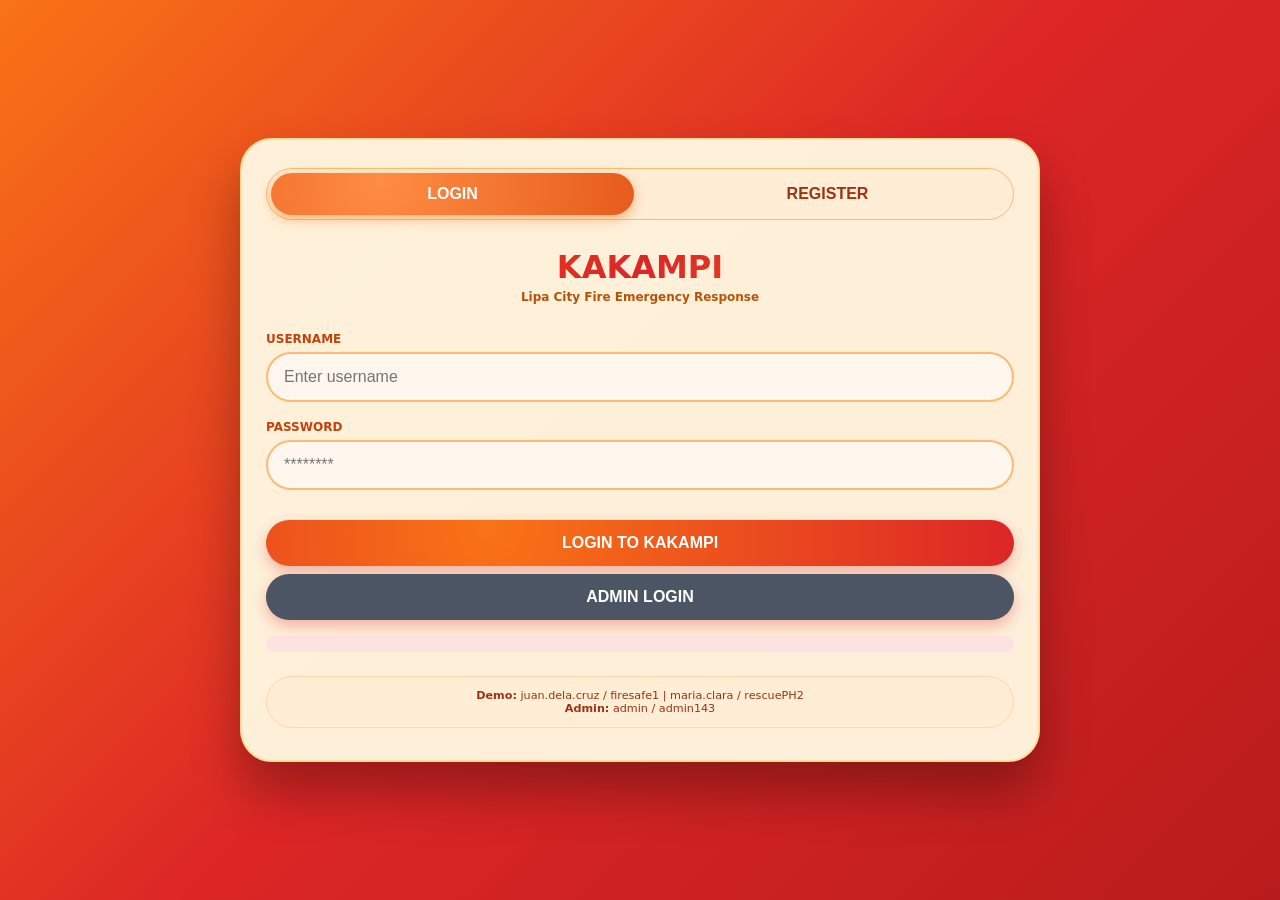
==== commit a7531a1a: "index.html" ====
--- a/index.html
+++ b/index.html
@@ -1,1157 +1,1121 @@
 <!DOCTYPE html>
 <html lang="en">
 <head>
-    <meta charset="UTF-8">
-    <meta name="viewport" content="width=device-width, initial-scale=1.0, viewport-fit=cover, user-scalable=yes">
-    <title>Kakampi · Lipa City Fire Rescue | Bright Edition + Clickable Stats</title>
-    <style>
-        * {
-            margin: 0;
-            padding: 0;
-            box-sizing: border-box;
+  <meta charset="UTF-8">
+  <meta name="viewport" content="width=device-width, initial-scale=1.0, viewport-fit=cover, user-scalable=yes, maximum-scale=1.0">
+  <title>Kakampi · Lipa City Fire Rescue | Admin + CSV Import/Export</title>
+  <style>
+    * {
+      margin: 0;
+      padding: 0;
+      box-sizing: border-box;
+    }
+
+    body {
+      min-height: 100vh;
+      background: linear-gradient(135deg, #f97316 0%, #dc2626 50%, #b91c1c 100%);
+      font-family: 'Segoe UI', 'Poppins', system-ui, sans-serif;
+      display: flex;
+      justify-content: center;
+      align-items: center;
+      padding: 16px;
+    }
+
+    .glass-card {
+      max-width: 800px;
+      width: 100%;
+      background: rgba(255, 248, 225, 0.96);
+      backdrop-filter: blur(12px);
+      border-radius: 2rem;
+      padding: 28px 24px 32px;
+      box-shadow: 0 30px 50px rgba(0, 0, 0, 0.3);
+      border: 2px solid #ffdd99;
+      margin: 0 auto;
+      max-height: 95vh;
+      overflow-y: auto;
+    }
+
+    .auth-toggle {
+      display: flex;
+      gap: 12px;
+      margin-bottom: 28px;
+      background: #ffedd5;
+      border-radius: 60px;
+      padding: 4px;
+      border: 1px solid #fdba74;
+    }
+    .toggle-btn {
+      flex: 1;
+      padding: 12px;
+      background: transparent;
+      border: none;
+      border-radius: 60px;
+      font-size: 1rem;
+      font-weight: 700;
+      cursor: pointer;
+      color: #9a3412;
+    }
+    .toggle-btn.active {
+      background: radial-gradient(circle at 30% 20%, #ff8c42, #e65c1e);
+      color: white;
+      box-shadow: 0 4px 12px rgba(249,115,22,0.5);
+    }
+
+    .login-container, .register-container {
+      text-align: center;
+      width: 100%;
+    }
+    .register-container { display: none; }
+    .login-title {
+      font-size: 2rem;
+      font-weight: 900;
+      background: linear-gradient(135deg, #ea580c, #dc2626, #f97316);
+      -webkit-background-clip: text;
+      background-clip: text;
+      color: transparent;
+      margin-bottom: 4px;
+      text-align: center;
+    }
+    .sub {
+      color: #b45309;
+      font-size: 0.75rem;
+      margin-bottom: 28px;
+      font-weight: 600;
+    }
+    .input-group {
+      margin-bottom: 18px;
+      text-align: left;
+      width: 100%;
+    }
+    .input-group label {
+      display: block;
+      font-size: 0.75rem;
+      font-weight: 800;
+      color: #c2410c;
+      margin-bottom: 6px;
+    }
+    .input-group input, .input-group select {
+      width: 100%;
+      padding: 14px 16px;
+      background: #fff7ed;
+      border: 2px solid #fdba74;
+      border-radius: 60px;
+      font-size: 1rem;
+      color: #431407;
+      outline: none;
+    }
+    .login-btn, .register-btn, .admin-btn, .action-btn {
+      width: 100%;
+      padding: 14px;
+      background: radial-gradient(circle at 30% 20%, #f97316, #dc2626);
+      border: none;
+      border-radius: 60px;
+      color: white;
+      font-weight: bold;
+      font-size: 1rem;
+      cursor: pointer;
+      margin-top: 12px;
+      box-shadow: 0 6px 14px rgba(220,38,38,0.3);
+      transition: 0.2s;
+    }
+    .action-btn:hover {
+      background: radial-gradient(circle at 30% 20%, #fb923c, #e6451c);
+      transform: scale(1.01);
+    }
+    .action-btn:active {
+      transform: scale(0.97);
+    }
+    .error-msg {
+      color: #b91c1c;
+      font-size: 0.75rem;
+      margin-top: 16px;
+      background: #fee2e2;
+      padding: 8px;
+      border-radius: 50px;
+      font-weight: bold;
+    }
+    .success-msg {
+      color: #15803d;
+      background: #dcfce7;
+      padding: 8px;
+      border-radius: 50px;
+      font-weight: bold;
+    }
+    .demo-hint {
+      margin-top: 24px;
+      background: #ffedd5;
+      padding: 12px;
+      border-radius: 28px;
+      font-size: 0.7rem;
+      color: #9a3412;
+      border: 1px solid #fed7aa;
+    }
+
+    .main-app, .admin-dashboard {
+      display: none;
+      width: 100%;
+    }
+    .user-info-bar {
+      display: flex;
+      justify-content: space-between;
+      align-items: center;
+      margin-bottom: 16px;
+      background: #ffedd5;
+      padding: 8px 16px;
+      border-radius: 60px;
+    }
+    .logout-btn {
+      background: none;
+      border: none;
+      color: #dc2626;
+      font-size: 0.7rem;
+      text-decoration: underline;
+      cursor: pointer;
+      font-weight: bold;
+    }
+    .role-badge {
+      display: inline-block;
+      background: #f97316;
+      padding: 2px 10px;
+      border-radius: 20px;
+      font-size: 0.6rem;
+      margin-left: 6px;
+      color: white;
+    }
+    .fire-alert-btn {
+      width: 220px;
+      height: 220px;
+      border-radius: 50%;
+      border: none;
+      background: radial-gradient(circle at 35% 30%, #ff7b2c, #e6451c);
+      color: white;
+      font-size: 48px;
+      font-weight: 900;
+      cursor: pointer;
+      box-shadow: 0 0 40px rgba(249, 115, 22, 0.8);
+      display: flex;
+      flex-direction: column;
+      align-items: center;
+      justify-content: center;
+      margin: 20px auto;
+    }
+    .hotline-card {
+      background: #fef3c7;
+      padding: 10px 12px;
+      border-radius: 80px;
+      text-align: center;
+      border: 2px solid #fdba74;
+      cursor: pointer;
+      min-width: 100px;
+    }
+    .incident-log {
+      background: #fff7ed;
+      border-radius: 1.8rem;
+      padding: 12px;
+      margin-top: 20px;
+    }
+    #fireHistoryList {
+      list-style: none;
+      max-height: 120px;
+      overflow-y: auto;
+      font-size: 0.7rem;
+      font-family: monospace;
+    }
+
+    /* ADMIN TABLE STYLES */
+    .data-table {
+      width: 100%;
+      border-collapse: collapse;
+      background: white;
+      border-radius: 16px;
+      overflow: hidden;
+      box-shadow: 0 4px 12px rgba(0,0,0,0.1);
+      margin: 16px 0;
+      font-size: 0.7rem;
+    }
+    .data-table th {
+      background: #f97316;
+      color: white;
+      padding: 10px 6px;
+      font-weight: 700;
+      text-align: left;
+    }
+    .data-table td {
+      padding: 8px 6px;
+      border-bottom: 1px solid #fed7aa;
+      color: #431407;
+    }
+    .table-container {
+      max-height: 280px;
+      overflow-y: auto;
+      border-radius: 16px;
+      border: 2px solid #fdba74;
+    }
+    .admin-header {
+      display: flex;
+      justify-content: space-between;
+      align-items: center;
+      margin-bottom: 18px;
+      flex-wrap: wrap;
+      gap: 10px;
+    }
+    .stats-badge {
+      background: #f97316;
+      color: white;
+      padding: 2px 8px;
+      border-radius: 20px;
+      font-size: 0.65rem;
+    }
+    .button-group {
+      display: flex;
+      gap: 8px;
+      flex-wrap: wrap;
+      margin-bottom: 16px;
+    }
+    .button-group button {
+      flex: 1;
+      min-width: 100px;
+      font-size: 0.75rem;
+      padding: 10px 8px;
+    }
+    #csvFileInput {
+      display: none;
+    }
+    .import-status {
+      margin-top: 8px;
+      font-size: 0.7rem;
+      text-align: center;
+    }
+
+    /* Section labels */
+    .section-label {
+      font-size: 0.7rem;
+      font-weight: 800;
+      color: #c2410c;
+      margin-bottom: 4px;
+      text-transform: uppercase;
+      letter-spacing: 1px;
+      text-align: center;
+    }
+
+    /* PRINT STYLES */
+    @media print {
+      body {
+        background: white !important;
+        padding: 0 !important;
+      }
+      .glass-card {
+        box-shadow: none !important;
+        border: none !important;
+        max-height: none !important;
+        overflow: visible !important;
+        padding: 20px !important;
+        background: white !important;
+      }
+      .admin-header, .button-group, .logout-btn, #adminLogoutBtn, #clearAllDataBtn, 
+      .auth-toggle, .demo-hint, .error-msg, button, #csvFileInput, .import-status, .section-label {
+        display: none !important;
+      }
+      .data-table th {
+        background: #f97316 !important;
+        color: white !important;
+        -webkit-print-color-adjust: exact;
+        print-color-adjust: exact;
+      }
+      .data-table td, .data-table th {
+        border: 1px solid #ccc !important;
+      }
+      .table-container {
+        max-height: none !important;
+        overflow: visible !important;
+        border: none !important;
+      }
+      h2, h3 {
+        color: #000 !important;
+      }
+      .print-only-header {
+        display: block !important;
+        text-align: center;
+        margin-bottom: 20px;
+      }
+      .print-only-header h1 {
+        font-size: 24px;
+        color: #c2410c;
+      }
+      .print-only-header p {
+        font-size: 14px;
+        color: #666;
+      }
+    }
+    .print-only-header {
+      display: none;
+    }
+  </style>
+</head>
+<body>
+<!-- AUTH CONTAINER -->
+<div id="authContainer" class="glass-card">
+  <div class="auth-toggle">
+    <button class="toggle-btn active" id="showLoginBtn">LOGIN</button>
+    <button class="toggle-btn" id="showRegisterBtn">REGISTER</button>
+  </div>
+  <div id="loginPanel" class="login-container">
+    <div class="login-title">KAKAMPI</div>
+    <div class="sub">Lipa City Fire Emergency Response</div>
+    <div class="input-group"><label>USERNAME</label><input type="text" id="loginUsername" placeholder="Enter username"></div>
+    <div class="input-group"><label>PASSWORD</label><input type="password" id="loginPassword" placeholder="********"></div>
+    <button class="login-btn" id="doLoginBtn">LOGIN TO KAKAMPI</button>
+    <button class="login-btn" id="openAdminLoginBtn" style="background:#4b5563; margin-top:8px;">ADMIN LOGIN</button>
+    <div id="loginErrorMsg" class="error-msg"></div>
+    <div class="demo-hint"><strong>Demo:</strong> juan.dela.cruz / firesafe1 | maria.clara / rescuePH2<br><strong>Admin:</strong> admin / admin143</div>
+  </div>
+  <div id="registerPanel" class="register-container">
+    <div class="login-title">Create Account</div>
+    <div class="input-group"><label>FULL NAME</label><input type="text" id="regFullname" placeholder="Juan Dela Cruz"></div>
+    <div class="input-group"><label>USERNAME</label><input type="text" id="regUsername" placeholder="Choose username"></div>
+    <div class="input-group"><label>PASSWORD</label><input type="password" id="regPassword" placeholder="Min 6 chars"></div>
+    <div class="input-group"><label>BARANGAY</label><input type="text" id="regBarangay" placeholder="Barangay Inosluban"></div>
+    <div class="input-group"><label>ROLE</label><select id="regRole"><option value="Resident">Resident</option><option value="Responder">Responder</option><option value="BFP Personnel">BFP Personnel</option></select></div>
+    <div class="input-group"><label>CONTACT</label><input type="text" id="regContact" placeholder="09123456789"></div>
+    <button class="register-btn" id="doRegisterBtn">CREATE ACCOUNT</button>
+    <div id="registerErrorMsg" class="error-msg"></div>
+  </div>
+  <div id="adminLoginPanel" style="display:none; margin-top:20px;">
+    <div class="login-title" style="font-size:1.5rem;">ADMIN ACCESS</div>
+    <div class="input-group"><label>ADMIN USERNAME</label><input type="text" id="adminUsername" placeholder="admin"></div>
+    <div class="input-group"><label>ADMIN PASSWORD</label><input type="password" id="adminPassword" placeholder="********"></div>
+    <button class="login-btn" id="doAdminLoginBtn" style="background:#4b5563;">ACCESS DASHBOARD</button>
+    <div id="adminLoginError" class="error-msg"></div>
+    <button id="backToUserLogin" style="background:none; border:none; color:#dc2626; margin-top:10px; cursor:pointer; text-decoration:underline;">Back to user login</button>
+  </div>
+</div>
+
+<!-- MAIN USER APP -->
+<div id="mainApp" class="glass-card main-app">
+  <div class="user-info-bar">
+    <span><span id="loggedUserName"></span> <span id="userRoleBadge" class="role-badge"></span> | <span id="userBarangayDisplay"></span></span>
+    <button class="logout-btn" id="logoutBtn">Logout</button>
+  </div>
+  <div style="display:flex; justify-content:space-between; margin-bottom:10px;">
+    <span class="fire-risk" id="fireRiskBadge">MODERATE</span>
+    <span class="live-clock" id="kakampiClock">--:--:--</span>
+  </div>
+  <button class="fire-alert-btn" id="fireAlertBtn">KAKAMPI SOS<br><small>FIRE EMERGENCY</small></button>
+  <div style="text-align:center; margin:10px 0;" id="fireStatusMsg">KAKAMPI READY</div>
+  <div style="display:flex; gap:12px; justify-content:center; flex-wrap:wrap;">
+    <div class="hotline-card" data-name="BFP Lipa" data-number="(043) 757-4618"><div>BFP Lipa</div><div>(043) 757-4618</div></div>
+    <div class="hotline-card" data-name="CDRMMO" data-number="(043) 756-0127"><div>CDRMMO</div><div>(043) 756-0127</div></div>
+    <div class="hotline-card" data-name="PNP Lipa" data-number="(043) 702-3832"><div>PNP Lipa</div><div>(043) 702-3832</div></div>
+  </div>
+  <div class="incident-log">
+    <div style="display:flex; justify-content:space-between;"><strong>INCIDENT LOG</strong><button id="clearFireLog" style="background:none; border:none; color:#dc2626; cursor:pointer;">clear</button></div>
+    <ul id="fireHistoryList"></ul>
+  </div>
+  <div style="display:flex; justify-content:space-between; margin-top:12px; font-size:0.7rem;">
+    <span>Incidents: <span id="dbIncidentCount">0</span></span>
+    <span>Users: <span id="dbUserCount">0</span></span>
+  </div>
+</div>
+
+<!-- ADMIN DASHBOARD -->
+<div id="adminDashboard" class="glass-card admin-dashboard" style="display:none;">
+  <div class="print-only-header">
+    <h1>KAKAMPI - Lipa City Fire Rescue</h1>
+    <p>Official Records Printout | Generated: <span id="printDate"></span></p>
+    <hr style="border: 2px solid #f97316; margin: 10px 0;">
+  </div>
+
+  <div class="admin-header">
+    <h2 style="color:#c2410c;">ADMIN DASHBOARD</h2>
+    <button class="logout-btn" id="adminLogoutBtn">Logout Admin</button>
+  </div>
+  <div style="background:#ffedd5; border-radius:20px; padding:12px; margin-bottom:16px; display:flex; justify-content:space-between; flex-wrap:wrap; gap:8px;">
+    <span><strong>Total Users:</strong> <span id="adminUserCount">0</span>/30</span>
+    <span><strong>Total Incidents:</strong> <span id="adminIncidentCount">0</span></span>
+    <span><strong>Date:</strong> <span id="adminCurrentDate"></span></span>
+  </div>
+
+  <div class="section-label">CSV DATA MANAGEMENT</div>
+  <div class="button-group">
+    <button class="action-btn" id="exportUsersCsvBtn">EXPORT USERS CSV</button>
+    <button class="action-btn" id="exportIncidentsCsvBtn">EXPORT INCIDENTS CSV</button>
+    <button class="action-btn" id="exportAllCsvBtn">EXPORT ALL CSV</button>
+  </div>
+  <div class="button-group">
+    <button class="action-btn" id="importUsersCsvBtn">IMPORT USERS CSV</button>
+    <button class="action-btn" id="importIncidentsCsvBtn">IMPORT INCIDENTS CSV</button>
+    <input type="file" id="csvFileInput" accept=".csv">
+  </div>
+  <div id="importStatus" class="import-status"></div>
+
+  <div class="section-label" style="margin-top: 8px;">PRINT RECORDS</div>
+  <div class="button-group">
+    <button class="action-btn" id="printUsersBtn">PRINT USERS</button>
+    <button class="action-btn" id="printIncidentsBtn">PRINT INCIDENTS</button>
+    <button class="action-btn" id="printAllBtn">PRINT ALL</button>
+  </div>
+  
+  <h3 style="color:#b45309; margin-bottom:8px;">USER RECORDS TABLE (30 USERS)</h3>
+  <div class="table-container" id="userTableContainer">
+    <table class="data-table" id="adminUserTable">
+      <thead>
+        <tr><th>ID</th><th>Full Name</th><th>Username</th><th>Role</th><th>Barangay</th><th>Contact</th><th>Created</th></tr>
+      </thead>
+      <tbody></tbody>
+    </table>
+  </div>
+  
+  <div style="margin-top:20px; background:#fff7ed; border-radius:20px; padding:12px;" id="incidentSection">
+    <strong>INCIDENT RECORDS</strong>
+    <div id="adminIncidentList" style="max-height:150px; overflow-y:auto; font-size:0.7rem; margin-top:8px;"></div>
+    <table class="data-table" id="adminIncidentTable" style="display:none; margin-top:12px;">
+      <thead>
+        <tr><th>Time</th><th>Type</th><th>Details</th><th>User</th><th>Role</th><th>Barangay</th></tr>
+      </thead>
+      <tbody></tbody>
+    </table>
+  </div>
+  
+  <button id="clearAllDataBtn" class="admin-btn" style="background:#dc2626; margin-top:16px;">CLEAR ALL DATA</button>
+</div>
+
+<script>
+  (function() {
+    // ---------- DATABASE ----------
+    function initDatabase() {
+      if (!localStorage.getItem('kakampi_incidents')) localStorage.setItem('kakampi_incidents', JSON.stringify([]));
+      if (!localStorage.getItem('kakampi_users')) {
+        const defaultUsers = [
+          { id: 1, fullname: "Juan Dela Cruz", username: "juan.dela.cruz", password: "firesafe1", barangay: "Inosluban", role: "Resident", contact: "09171234567", createdAt: new Date().toISOString() },
+          { id: 2, fullname: "Maria Clara Santos", username: "maria.clara", password: "rescuePH2", barangay: "Sabang", role: "Responder", contact: "09182345678", createdAt: new Date().toISOString() },
+          { id: 3, fullname: "Pedro Reyes", username: "pedro.reyes", password: "alert9113", barangay: "Centro", role: "BFP Personnel", contact: "09193456789", createdAt: new Date().toISOString() },
+          { id: 4, fullname: "Ana Gonzales", username: "ana.gonzales", password: "firestop4", barangay: "Mataas na Lupa", role: "Resident", contact: "09204567890", createdAt: new Date().toISOString() },
+          { id: 5, fullname: "Carlos Mendoza", username: "carlos.mendoza", password: "safetyPH5", barangay: "Balintawak", role: "Responder", contact: "09215678901", createdAt: new Date().toISOString() },
+          { id: 6, fullname: "Elena Flores", username: "elena.flores", password: "rescue6ph", barangay: "Lodlod", role: "BFP Personnel", contact: "09226789012", createdAt: new Date().toISOString() },
+          { id: 7, fullname: "Miguel Torres", username: "miguel.torres", password: "fireman7", barangay: "Inosluban", role: "Resident", contact: "09237890123", createdAt: new Date().toISOString() },
+          { id: 8, fullname: "Sofia Villanueva", username: "sofia.villanueva", password: "alertPH8", barangay: "Sabang", role: "Responder", contact: "09248901234", createdAt: new Date().toISOString() },
+          { id: 9, fullname: "Antonio Rivera", username: "antonio.rivera", password: "safety9ph", barangay: "Centro", role: "BFP Personnel", contact: "09259012345", createdAt: new Date().toISOString() },
+          { id: 10, fullname: "Isabel Aquino", username: "isabel.aquino", password: "rescue10", barangay: "Mataas na Lupa", role: "Resident", contact: "09260123456", createdAt: new Date().toISOString() },
+          { id: 11, fullname: "Roberto Diaz", username: "roberto.diaz", password: "fire111ph", barangay: "Balintawak", role: "Responder", contact: "09271234567", createdAt: new Date().toISOString() },
+          { id: 12, fullname: "Carmen Ramirez", username: "carmen.ramirez", password: "alert1212", barangay: "Lodlod", role: "BFP Personnel", contact: "09282345678", createdAt: new Date().toISOString() },
+          { id: 13, fullname: "Jose Castillo", username: "jose.castillo", password: "safety13", barangay: "Inosluban", role: "Resident", contact: "09293456789", createdAt: new Date().toISOString() },
+          { id: 14, fullname: "Luzviminda Bautista", username: "luz.bautista", password: "fire14PH", barangay: "Sabang", role: "Responder", contact: "09304567890", createdAt: new Date().toISOString() },
+          { id: 15, fullname: "Francisco Ortega", username: "francisco.ortega", password: "rescue15", barangay: "Centro", role: "BFP Personnel", contact: "09315678901", createdAt: new Date().toISOString() },
+          { id: 16, fullname: "Teresa Marquez", username: "teresa.marquez", password: "alert16ph", barangay: "Mataas na Lupa", role: "Resident", contact: "09326789012", createdAt: new Date().toISOString() },
+          { id: 17, fullname: "Andres Guerrero", username: "andres.guerrero", password: "safety17", barangay: "Balintawak", role: "Responder", contact: "09337890123", createdAt: new Date().toISOString() },
+          { id: 18, fullname: "Gloria Santiago", username: "gloria.santiago", password: "fire18PH", barangay: "Lodlod", role: "BFP Personnel", contact: "09348901234", createdAt: new Date().toISOString() },
+          { id: 19, fullname: "Ramon Fernandez", username: "ramon.fernandez", password: "rescue19", barangay: "Inosluban", role: "Resident", contact: "09359012345", createdAt: new Date().toISOString() },
+          { id: 20, fullname: "Patricia Domingo", username: "patricia.domingo", password: "alert20ph", barangay: "Sabang", role: "Responder", contact: "09360123456", createdAt: new Date().toISOString() },
+          { id: 21, fullname: "Eduardo Pascual", username: "eduardo.pascual", password: "safety21", barangay: "Centro", role: "BFP Personnel", contact: "09371234567", createdAt: new Date().toISOString() },
+          { id: 22, fullname: "Corazon Miranda", username: "corazon.miranda", password: "fire22PH", barangay: "Mataas na Lupa", role: "Resident", contact: "09382345678", createdAt: new Date().toISOString() },
+          { id: 23, fullname: "Alfredo Herrera", username: "alfredo.herrera", password: "rescue23", barangay: "Balintawak", role: "Responder", contact: "09393456789", createdAt: new Date().toISOString() },
+          { id: 24, fullname: "Rosario Estrada", username: "rosario.estrada", password: "alert24ph", barangay: "Lodlod", role: "BFP Personnel", contact: "09404567890", createdAt: new Date().toISOString() },
+          { id: 25, fullname: "Felipe Salvador", username: "felipe.salvador", password: "safety25", barangay: "Inosluban", role: "Resident", contact: "09415678901", createdAt: new Date().toISOString() },
+          { id: 26, fullname: "Imelda Morales", username: "imelda.morales", password: "fire26PH", barangay: "Sabang", role: "Responder", contact: "09426789012", createdAt: new Date().toISOString() },
+          { id: 27, fullname: "Rodrigo Villanueva", username: "rodrigo.villanueva", password: "rescue27", barangay: "Centro", role: "BFP Personnel", contact: "09437890123", createdAt: new Date().toISOString() },
+          { id: 28, fullname: "Consuelo Aguirre", username: "consuelo.aguirre", password: "alert28ph", barangay: "Mataas na Lupa", role: "Resident", contact: "09448901234", createdAt: new Date().toISOString() },
+          { id: 29, fullname: "Manuel Padilla", username: "manuel.padilla", password: "safety29", barangay: "Balintawak", role: "Responder", contact: "09459012345", createdAt: new Date().toISOString() },
+          { id: 30, fullname: "Leticia Cervantes", username: "leticia.cervantes", password: "fire30PH", barangay: "Lodlod", role: "BFP Personnel", contact: "09460123456", createdAt: new Date().toISOString() }
+        ];
+        localStorage.setItem('kakampi_users', JSON.stringify(defaultUsers));
+      }
+      if (!localStorage.getItem('admin_credentials')) {
+        localStorage.setItem('admin_credentials', JSON.stringify({ username: "admin", password: "admin143" }));
+      }
+    }
+
+    function getIncidents() { return JSON.parse(localStorage.getItem('kakampi_incidents') || '[]'); }
+    function getUsers() { return JSON.parse(localStorage.getItem('kakampi_users') || '[]'); }
+    function saveIncident(inc) { const arr = getIncidents(); arr.unshift(inc); localStorage.setItem('kakampi_incidents', JSON.stringify(arr)); }
+    function saveUser(user) { const arr = getUsers(); arr.push(user); localStorage.setItem('kakampi_users', JSON.stringify(arr)); }
+    function saveAllUsers(users) { localStorage.setItem('kakampi_users', JSON.stringify(users)); }
+    function saveAllIncidents(incidents) { localStorage.setItem('kakampi_incidents', JSON.stringify(incidents)); }
+    
+    function updateStats() {
+      const incCount = getIncidents().length;
+      const userCount = getUsers().length;
+      if(document.getElementById('dbIncidentCount')) document.getElementById('dbIncidentCount').innerText = incCount;
+      if(document.getElementById('dbUserCount')) document.getElementById('dbUserCount').innerText = userCount;
+      if(document.getElementById('adminUserCount')) document.getElementById('adminUserCount').innerText = userCount;
+      if(document.getElementById('adminIncidentCount')) document.getElementById('adminIncidentCount').innerText = incCount;
+      if(document.getElementById('adminCurrentDate')) {
+        document.getElementById('adminCurrentDate').innerText = new Date().toLocaleDateString('en-US', { year:'numeric', month:'long', day:'numeric' });
+      }
+    }
+
+    let currentUser = null;
+    let pendingImportType = null;
+
+    // ---------- CSV FUNCTIONS ----------
+    function convertToCSV(dataArray, headers) {
+      if (!dataArray || dataArray.length === 0) return headers.join(',') + '\n';
+      const csvRows = [];
+      csvRows.push(headers.join(','));
+      dataArray.forEach(row => {
+        const values = headers.map(header => {
+          const val = row[header] !== undefined ? row[header] : '';
+          const escaped = String(val).replace(/"/g, '""');
+          return `"${escaped}"`;
+        });
+        csvRows.push(values.join(','));
+      });
+      return csvRows.join('\n');
+    }
+
+    function downloadCSV(csvContent, filename) {
+      const blob = new Blob([csvContent], { type: 'text/csv;charset=utf-8;' });
+      const url = URL.createObjectURL(blob);
+      const link = document.createElement('a');
+      link.href = url;
+      link.download = filename;
+      document.body.appendChild(link);
+      link.click();
+      document.body.removeChild(link);
+      URL.revokeObjectURL(url);
+    }
+
+    function exportUsersCSV() {
+      const users = getUsers();
+      const headers = ['id', 'fullname', 'username', 'password', 'barangay', 'role', 'contact', 'createdAt'];
+      const csvContent = convertToCSV(users, headers);
+      const timestamp = new Date().toISOString().slice(0, 10);
+      downloadCSV(csvContent, `kakampi_users_${timestamp}.csv`);
+      showImportStatus('Users CSV exported successfully!', 'success');
+    }
+
+    function exportIncidentsCSV() {
+      const incidents = getIncidents();
+      const headers = ['id', 'timestamp', 'fullDate', 'entryType', 'details', 'user', 'role', 'barangay'];
+      const csvContent = convertToCSV(incidents, headers);
+      const timestamp = new Date().toISOString().slice(0, 10);
+      downloadCSV(csvContent, `kakampi_incidents_${timestamp}.csv`);
+      showImportStatus('Incidents CSV exported successfully!', 'success');
+    }
+
+    function exportAllCSV() {
+      const users = getUsers();
+      const incidents = getIncidents();
+      const userHeaders = ['id', 'fullname', 'username', 'password', 'barangay', 'role', 'contact', 'createdAt'];
+      const incidentHeaders = ['id', 'timestamp', 'fullDate', 'entryType', 'details', 'user', 'role', 'barangay'];
+      
+      let csvContent = '=== USERS ===\n';
+      csvContent += convertToCSV(users, userHeaders);
+      csvContent += '\n\n=== INCIDENTS ===\n';
+      csvContent += convertToCSV(incidents, incidentHeaders);
+      
+      const timestamp = new Date().toISOString().slice(0, 10);
+      downloadCSV(csvContent, `kakampi_all_records_${timestamp}.csv`);
+      showImportStatus('All records CSV exported successfully!', 'success');
+    }
+
+    function parseCSV(csvText) {
+      const rows = [];
+      const lines = csvText.split('\n').filter(line => line.trim() !== '');
+      if (lines.length < 2) return rows;
+      
+      const headers = lines[0].split(',').map(h => h.replace(/^"|"$/g, '').trim());
+      
+      for (let i = 1; i < lines.length; i++) {
+        const values = [];
+        let current = '';
+        let inQuotes = false;
+        
+        for (let char of lines[i]) {
+          if (char === '"') {
+            inQuotes = !inQuotes;
+          } else if (char === ',' && !inQuotes) {
+            values.push(current.replace(/^"|"$/g, '').trim());
+            current = '';
+          } else {
+            current += char;
+          }
         }
-
-        body {
-            min-height: 100vh;
-            background: linear-gradient(135deg, #f97316 0%, #dc2626 50%, #b91c1c 100%);
-            font-family: 'Segoe UI', 'Poppins', system-ui, -apple-system, 'Roboto', sans-serif;
-            display: flex;
-            justify-content: center;
-            align-items: center;
-            padding: 16px;
-            position: relative;
-        }
-
-        .glass-card {
-            max-width: 600px;
-            width: 100%;
-            background: rgba(255, 248, 225, 0.96);
-            backdrop-filter: blur(8px);
-            border-radius: 2rem;
-            padding: 28px 24px 32px;
-            box-shadow: 0 30px 50px rgba(0, 0, 0, 0.3), inset 0 1px 2px rgba(255, 255, 200, 0.8);
-            border: 2px solid #ffdd99;
-            transition: all 0.2s ease;
-            margin: 0 auto;
-        }
-
-        /* Auth Toggle Buttons */
-        .auth-toggle {
-            display: flex;
-            gap: 12px;
-            margin-bottom: 28px;
-            background: #ffedd5;
-            border-radius: 60px;
-            padding: 4px;
-            border: 1px solid #fdba74;
-        }
-        .toggle-btn {
-            flex: 1;
-            padding: 12px;
-            background: transparent;
-            border: none;
-            border-radius: 60px;
-            font-size: 1rem;
-            font-weight: 700;
-            cursor: pointer;
-            transition: 0.2s;
-            color: #9a3412;
-            text-align: center;
-        }
-        .toggle-btn.active {
-            background: radial-gradient(circle at 30% 20%, #ff8c42, #e65c1e);
-            color: white;
-            box-shadow: 0 4px 12px rgba(249,115,22,0.5);
-        }
-
-        .login-container, .register-container {
-            text-align: center;
-            width: 100%;
-        }
-        .register-container {
-            display: none;
-        }
-        .logo-icon {
-            font-size: 3.2rem;
-            margin-bottom: 10px;
-            text-align: center;
-        }
-        .login-title {
-            font-size: 2rem;
-            font-weight: 900;
-            background: linear-gradient(135deg, #ea580c, #dc2626, #f97316);
-            -webkit-background-clip: text;
-            background-clip: text;
-            color: transparent;
-            margin-bottom: 4px;
-            text-align: center;
-            letter-spacing: -0.5px;
-        }
-        .sub {
-            color: #b45309;
-            font-size: 0.75rem;
-            margin-bottom: 28px;
-            text-align: center;
-            font-weight: 600;
-        }
-        .input-group {
-            margin-bottom: 18px;
-            text-align: left;
-            width: 100%;
-        }
-        .input-group label {
-            display: block;
-            font-size: 0.75rem;
-            font-weight: 800;
-            color: #c2410c;
-            margin-bottom: 6px;
-            letter-spacing: 0.5px;
-        }
-        .input-group input, .input-group select {
-            width: 100%;
-            padding: 14px 16px;
-            background: #fff7ed;
-            border: 2px solid #fdba74;
-            border-radius: 60px;
-            font-size: 1rem;
-            color: #431407;
-            outline: none;
-            transition: 0.2s;
-            font-weight: 500;
-        }
-        .input-group input:focus, .input-group select:focus {
-            border-color: #f97316;
-            box-shadow: 0 0 0 3px #fed7aa;
-        }
-        .login-btn, .register-btn {
-            width: 100%;
-            padding: 14px;
-            background: radial-gradient(circle at 30% 20%, #f97316, #dc2626);
-            border: none;
-            border-radius: 60px;
-            color: white;
-            font-weight: bold;
-            font-size: 1.1rem;
-            cursor: pointer;
-            margin-top: 12px;
-            transition: 0.1s;
-            text-align: center;
-            box-shadow: 0 6px 14px rgba(220,38,38,0.3);
-        }
-        .login-btn:active, .register-btn:active { transform: scale(0.97); }
-        .error-msg, .register-error-msg {
-            color: #b91c1c;
-            font-size: 0.75rem;
-            margin-top: 16px;
-            background: #fee2e2;
-            padding: 8px;
-            border-radius: 50px;
-            text-align: center;
-            font-weight: bold;
-        }
-        .success-msg {
-            color: #15803d;
-            background: #dcfce7;
-        }
-        .demo-hint {
-            margin-top: 24px;
-            background: #ffedd5;
-            padding: 12px;
-            border-radius: 28px;
-            font-size: 0.7rem;
-            color: #9a3412;
-            text-align: center;
-            font-weight: 600;
-            border: 1px solid #fed7aa;
-        }
-        .switch-link {
-            margin-top: 20px;
-            font-size: 0.75rem;
-            color: #ea580c;
-            text-align: center;
-            font-weight: 600;
-        }
-        .switch-link span {
-            color: #dc2626;
-            text-decoration: underline;
-            cursor: pointer;
-            font-weight: 800;
-        }
-
-        /* Main App */
-        .main-app {
-            display: none;
-            width: 100%;
-        }
-        .kakampi-header {
-            display: flex;
-            justify-content: space-between;
-            align-items: center;
-            flex-wrap: wrap;
-            margin-bottom: 18px;
-            padding-bottom: 10px;
-            border-bottom: 3px solid #fdba74;
-        }
-        .city-title h2 {
-            font-size: 1.3rem;
-            font-weight: 900;
-            color: #c2410c;
-        }
-        .city-title p {
-            font-size: 0.65rem;
-            color: #ea580c;
-            margin-top: 4px;
-            font-weight: 600;
-        }
-        .kakampi-badge {
-            background: #fed7aa;
-            color: #9a3412;
-            padding: 6px 14px;
-            border-radius: 40px;
-            font-size: 0.7rem;
-            font-weight: bold;
-            border: 1px solid #fdba74;
-        }
-        .user-info-bar {
-            display: flex;
-            justify-content: space-between;
-            align-items: center;
-            margin-bottom: 16px;
-            background: #ffedd5;
-            padding: 8px 16px;
-            border-radius: 60px;
-            border: 1px solid #fed7aa;
-        }
-        .user-badge {
-            font-size: 0.8rem;
-            color: #b45309;
-            font-weight: 700;
-        }
-        .logout-btn {
-            background: none;
-            border: none;
-            color: #dc2626;
-            font-size: 0.7rem;
-            text-decoration: underline;
-            cursor: pointer;
-            font-weight: bold;
-        }
-        .role-badge {
-            display: inline-block;
-            background: #f97316;
-            padding: 2px 10px;
-            border-radius: 20px;
-            font-size: 0.6rem;
-            margin-left: 6px;
-            color: white;
-            font-weight: bold;
-        }
-        .live-panel {
-            background: #fff7ed;
-            border-radius: 60px;
-            padding: 10px 18px;
-            margin-bottom: 20px;
-            display: flex;
-            justify-content: space-between;
-            align-items: center;
-            flex-wrap: wrap;
-            gap: 10px;
-            font-size: 0.8rem;
-            border-left: 8px solid #f97316;
-            border-right: 1px solid #fed7aa;
-        }
-        .location-area {
-            display: flex;
-            align-items: center;
-            gap: 8px;
-            color: #9a3412;
-            font-weight: 800;
-        }
-        .fire-risk {
-            background: #fee2e2;
-            padding: 4px 14px;
-            border-radius: 32px;
-            font-size: 0.7rem;
-            font-weight: bold;
-            color: #b91c1c;
-        }
-        .live-clock {
-            font-family: monospace;
-            background: #fef3c7;
-            padding: 4px 12px;
-            border-radius: 32px;
-            font-weight: 800;
-            color: #dc2626;
-        }
-        .fire-sos-area {
-            display: flex;
-            justify-content: center;
-            margin: 10px 0 20px;
-        }
-        .fire-core {
-            position: relative;
-            display: flex;
-            justify-content: center;
-            align-items: center;
-        }
-        .fire-alert-btn {
-            width: 260px;
-            height: 260px;
-            border-radius: 50%;
-            border: none;
-            background: radial-gradient(circle at 35% 30%, #ff7b2c, #e6451c);
-            color: white;
-            font-size: 58px;
-            font-weight: 900;
-            letter-spacing: 4px;
-            cursor: pointer;
-            box-shadow: 0 0 50px rgba(249, 115, 22, 0.8), 0 8px 20px rgba(0,0,0,0.3);
-            transition: transform 0.1s ease;
-            font-family: 'Inter', sans-serif;
-            text-shadow: 0 2px 12px black;
-            z-index: 2;
-            display: flex;
-            flex-direction: column;
-            align-items: center;
-            justify-content: center;
-            line-height: 1.2;
-        }
-        .fire-alert-btn small { font-size: 0.85rem; margin-top: 8px; }
-        .fire-alert-btn:active { transform: scale(0.94); }
-        .flame-ring {
-            position: absolute;
-            top: 50%;
-            left: 50%;
-            transform: translate(-50%, -50%);
-            width: 280px;
-            height: 280px;
-            border-radius: 50%;
-            background: rgba(249, 115, 22, 0.5);
-            pointer-events: none;
-            animation: flameRadar 1.6s infinite;
-            z-index: 1;
-        }
-        .flame-ring.delay { animation: flameRadar 1.6s infinite 0.6s; opacity: 0.6; }
-        @keyframes flameRadar {
-            0% { width: 260px; height: 260px; opacity: 0.9; background: rgba(249, 115, 22, 0.7);}
-            100% { width: 400px; height: 400px; opacity: 0; background: rgba(220, 38, 38, 0);}
-        }
-        .alert-feedback {
-            background: #fff7ed;
-            border-radius: 48px;
-            padding: 14px 18px;
-            margin: 5px 0 20px;
-            text-align: center;
-            border: 1px solid #fed7aa;
-        }
-        #fireStatusMsg {
-            font-size: 1rem;
-            font-weight: 700;
-            display: flex;
-            align-items: center;
-            justify-content: center;
-            gap: 12px;
-            flex-wrap: wrap;
-            color: #c2410c;
-            text-align: center;
-        }
-        .hotlines-grid {
-            background: #fff7ed;
-            border-radius: 2rem;
-            padding: 16px 14px;
-            margin: 18px 0 14px;
-            border: 1px solid #fed7aa;
-        }
-        .section-badge {
-            font-size: 0.75rem;
-            font-weight: 800;
-            text-align: center;
-            color: #ea580c;
-            margin-bottom: 14px;
-        }
-        .contact-flex {
-            display: flex;
-            flex-wrap: wrap;
-            justify-content: center;
-            gap: 12px;
-        }
-        .hotline-card {
-            background: #fef3c7;
-            padding: 10px 12px;
-            border-radius: 80px;
-            min-width: 110px;
-            text-align: center;
-            border: 2px solid #fdba74;
-            cursor: pointer;
-            transition: all 0.1s;
-        }
-        .hotline-card:active { background: #fed7aa; transform: scale(0.97);}
-        .hotline-name { font-weight: 900; font-size: 0.85rem; color: #c2410c; }
-        .hotline-number { font-family: monospace; font-size: 1rem; font-weight: bold; color: #9a3412; margin-top: 4px; }
-        .incident-log {
-            margin-top: 20px;
-            background: #fff7ed;
-            border-radius: 1.8rem;
-            padding: 12px 14px;
-            border: 1px solid #fed7aa;
-        }
-        .log-header { display: flex; justify-content: space-between; margin-bottom: 10px; align-items: center; }
-        .log-title { font-size: 0.75rem; font-weight: 800; color: #ea580c; }
-        .clear-log { background: none; border: none; color: #dc2626; font-size: 0.7rem; text-decoration: underline; cursor: pointer; font-weight: bold; }
-        #fireHistoryList {
-            list-style: none;
-            max-height: 145px;
-            overflow-y: auto;
-            font-size: 0.7rem;
-        }
-        #fireHistoryList li { padding: 7px 0; border-bottom: 1px solid #fed7aa; display: flex; gap: 8px; font-family: monospace; color: #78350f; }
-        .log-time { color: #f97316; min-width: 68px; font-weight: bold; }
+        values.push(current.replace(/^"|"$/g, '').trim());
         
-        /* Clickable Stats Styles */
-        .db-stats {
-            background: #ffedd5;
-            border-radius: 20px;
-            padding: 8px 12px;
-            margin-top: 12px;
-            font-size: 0.65rem;
-            display: flex;
-            justify-content: space-between;
-            color: #b45309;
-            font-weight: bold;
+        const row = {};
+        headers.forEach((header, index) => {
+          row[header] = values[index] || '';
+        });
+        rows.push(row);
+      }
+      return rows;
+    }
+
+    function importUsersCSV(csvText) {
+      try {
+        const parsedUsers = parseCSV(csvText);
+        if (parsedUsers.length === 0) {
+          showImportStatus('No valid user data found in CSV file.', 'error');
+          return;
         }
         
-        .db-stats span {
-            cursor: pointer;
-            transition: all 0.2s ease;
-            padding: 4px 8px;
-            border-radius: 20px;
-            background: rgba(255, 237, 213, 0.5);
+        const existingUsers = getUsers();
+        let importedCount = 0;
+        let skippedCount = 0;
+        
+        parsedUsers.forEach(parsedUser => {
+          if (!parsedUser.username || !parsedUser.password) {
+            skippedCount++;
+            return;
+          }
+          
+          const exists = existingUsers.some(u => u.username === parsedUser.username);
+          if (exists) {
+            skippedCount++;
+            return;
+          }
+          
+          if (existingUsers.length + importedCount >= 30) {
+            return;
+          }
+          
+          const newUser = {
+            id: parsedUser.id ? parseInt(parsedUser.id) : Date.now() + importedCount,
+            fullname: parsedUser.fullname || parsedUser.username,
+            username: parsedUser.username,
+            password: parsedUser.password,
+            barangay: parsedUser.barangay || 'Unknown',
+            role: parsedUser.role || 'Resident',
+            contact: parsedUser.contact || '',
+            createdAt: parsedUser.createdAt || new Date().toISOString()
+          };
+          existingUsers.push(newUser);
+          importedCount++;
+        });
+        
+        saveAllUsers(existingUsers);
+        updateStats();
+        renderAdminTable();
+        showImportStatus(`Imported ${importedCount} users successfully! (${skippedCount} skipped)`, 'success');
+      } catch (error) {
+        showImportStatus('Error importing users: ' + error.message, 'error');
+      }
+    }
+
+    function importIncidentsCSV(csvText) {
+      try {
+        const parsedIncidents = parseCSV(csvText);
+        if (parsedIncidents.length === 0) {
+          showImportStatus('No valid incident data found in CSV file.', 'error');
+          return;
         }
         
-        .db-stats span:hover {
-            background: #fed7aa;
-            transform: scale(1.02);
+        const existingIncidents = getIncidents();
+        let importedCount = 0;
+        
+        parsedIncidents.forEach(parsedIncident => {
+          const newIncident = {
+            id: parsedIncident.id ? parseInt(parsedIncident.id) : Date.now() + importedCount,
+            timestamp: parsedIncident.timestamp || new Date().toLocaleTimeString(),
+            fullDate: parsedIncident.fullDate || new Date().toLocaleString(),
+            entryType: parsedIncident.entryType || 'IMPORTED',
+            details: parsedIncident.details || 'Imported from CSV',
+            user: parsedIncident.user || 'system',
+            role: parsedIncident.role || 'System',
+            barangay: parsedIncident.barangay || 'Lipa City'
+          };
+          existingIncidents.unshift(newIncident);
+          importedCount++;
+        });
+        
+        saveAllIncidents(existingIncidents);
+        updateStats();
+        renderAdminIncidents();
+        showImportStatus(`Imported ${importedCount} incidents successfully!`, 'success');
+      } catch (error) {
+        showImportStatus('Error importing incidents: ' + error.message, 'error');
+      }
+    }
+
+    function triggerFileImport(type) {
+      pendingImportType = type;
+      document.getElementById('csvFileInput').click();
+    }
+
+    function handleFileSelect(event) {
+      const file = event.target.files[0];
+      if (!file) return;
+      
+      const reader = new FileReader();
+      reader.onload = function(e) {
+        const csvText = e.target.result;
+        if (pendingImportType === 'users') {
+          importUsersCSV(csvText);
+        } else if (pendingImportType === 'incidents') {
+          importIncidentsCSV(csvText);
         }
-        
-        .db-stats span:active {
-            transform: scale(0.98);
+        pendingImportType = null;
+      };
+      reader.onerror = function() {
+        showImportStatus('Error reading file.', 'error');
+        pendingImportType = null;
+      };
+      reader.readAsText(file);
+      
+      event.target.value = '';
+    }
+
+    function showImportStatus(message, type) {
+      const statusDiv = document.getElementById('importStatus');
+      if (!statusDiv) return;
+      statusDiv.innerText = message;
+      statusDiv.className = 'import-status';
+      if (type === 'success') {
+        statusDiv.classList.add('success-msg');
+      } else if (type === 'error') {
+        statusDiv.classList.add('error-msg');
+      }
+      setTimeout(() => {
+        statusDiv.innerText = '';
+        statusDiv.className = 'import-status';
+      }, 4000);
+    }
+
+    // ---------- ADMIN FUNCTIONS ----------
+    function renderAdminTable() {
+      const users = getUsers();
+      const tbody = document.querySelector('#adminUserTable tbody');
+      if (!tbody) return;
+      tbody.innerHTML = users.map(u => `
+        <tr>
+          <td>${u.id}</td>
+          <td>${u.fullname}</td>
+          <td>@${u.username}</td>
+          <td><span class="stats-badge">${u.role}</span></td>
+          <td>${u.barangay}</td>
+          <td>${u.contact || 'N/A'}</td>
+          <td>${new Date(u.createdAt).toLocaleDateString()}</td>
+        </tr>
+      `).join('');
+    }
+
+    function renderAdminIncidents() {
+      const list = document.getElementById('adminIncidentList');
+      const tableBody = document.querySelector('#adminIncidentTable tbody');
+      if (!list || !tableBody) return;
+      const incidents = getIncidents();
+      
+      list.innerHTML = incidents.length ? incidents.slice(0, 20).map(i => 
+        `<div style="padding:4px 0; border-bottom:1px solid #fed7aa;">[${i.timestamp}] ${i.entryType}: ${i.details} (${i.user})</div>`
+      ).join('') : 'No incidents recorded.';
+      
+      tableBody.innerHTML = incidents.map(i => `
+        <tr>
+          <td>${i.timestamp}</td>
+          <td>${i.entryType}</td>
+          <td>${i.details}</td>
+          <td>${i.user || 'system'}</td>
+          <td>${i.role || 'N/A'}</td>
+          <td>${i.barangay || 'N/A'}</td>
+        </tr>
+      `).join('');
+    }
+
+    function showAdminDashboard() {
+      document.getElementById('authContainer').style.display = 'none';
+      document.getElementById('mainApp').style.display = 'none';
+      document.getElementById('adminDashboard').style.display = 'block';
+      updateStats();
+      renderAdminTable();
+      renderAdminIncidents();
+    }
+
+    function adminLogin(username, password) {
+      const creds = JSON.parse(localStorage.getItem('admin_credentials'));
+      if (creds && creds.username === username && creds.password === password) {
+        showAdminDashboard();
+        return true;
+      }
+      document.getElementById('adminLoginError').innerText = 'Invalid admin credentials.';
+      return false;
+    }
+
+    // ---------- PRINT FUNCTIONS ----------
+    function printUsers() {
+      document.getElementById('printDate').innerText = new Date().toLocaleString();
+      const incidentSection = document.getElementById('incidentSection');
+      const buttonGroups = document.querySelectorAll('.button-group');
+      const clearBtn = document.getElementById('clearAllDataBtn');
+      const adminHeader = document.querySelector('.admin-header');
+      const importStatus = document.getElementById('importStatus');
+      const sectionLabels = document.querySelectorAll('.section-label');
+      
+      if (incidentSection) incidentSection.style.display = 'none';
+      buttonGroups.forEach(g => g.style.display = 'none');
+      if (clearBtn) clearBtn.style.display = 'none';
+      if (adminHeader) adminHeader.style.display = 'none';
+      if (importStatus) importStatus.style.display = 'none';
+      sectionLabels.forEach(l => l.style.display = 'none');
+      
+      window.print();
+      
+      setTimeout(() => {
+        if (incidentSection) incidentSection.style.display = 'block';
+        buttonGroups.forEach(g => g.style.display = 'flex');
+        if (clearBtn) clearBtn.style.display = 'block';
+        if (adminHeader) adminHeader.style.display = 'flex';
+        if (importStatus) importStatus.style.display = 'block';
+        sectionLabels.forEach(l => l.style.display = 'block');
+      }, 500);
+    }
+
+    function printIncidents() {
+      document.getElementById('printDate').innerText = new Date().toLocaleString();
+      const incidentTable = document.getElementById('adminIncidentTable');
+      const incidentList = document.getElementById('adminIncidentList');
+      const userTableContainer = document.getElementById('userTableContainer');
+      const buttonGroups = document.querySelectorAll('.button-group');
+      const clearBtn = document.getElementById('clearAllDataBtn');
+      const adminHeader = document.querySelector('.admin-header');
+      const userTableTitle = document.querySelector('h3');
+      const importStatus = document.getElementById('importStatus');
+      const sectionLabels = document.querySelectorAll('.section-label');
+      
+      if (incidentTable) incidentTable.style.display = 'table';
+      if (incidentList) incidentList.style.display = 'none';
+      if (userTableContainer) userTableContainer.style.display = 'none';
+      buttonGroups.forEach(g => g.style.display = 'none');
+      if (clearBtn) clearBtn.style.display = 'none';
+      if (adminHeader) adminHeader.style.display = 'none';
+      if (userTableTitle) userTableTitle.style.display = 'none';
+      if (importStatus) importStatus.style.display = 'none';
+      sectionLabels.forEach(l => l.style.display = 'none');
+      
+      window.print();
+      
+      setTimeout(() => {
+        if (incidentTable) incidentTable.style.display = 'none';
+        if (incidentList) incidentList.style.display = 'block';
+        if (userTableContainer) userTableContainer.style.display = 'block';
+        buttonGroups.forEach(g => g.style.display = 'flex');
+        if (clearBtn) clearBtn.style.display = 'block';
+        if (adminHeader) adminHeader.style.display = 'flex';
+        if (userTableTitle) userTableTitle.style.display = 'block';
+        if (importStatus) importStatus.style.display = 'block';
+        sectionLabels.forEach(l => l.style.display = 'block');
+      }, 500);
+    }
+
+    function printAll() {
+      document.getElementById('printDate').innerText = new Date().toLocaleString();
+      const incidentTable = document.getElementById('adminIncidentTable');
+      const incidentList = document.getElementById('adminIncidentList');
+      const buttonGroups = document.querySelectorAll('.button-group');
+      const clearBtn = document.getElementById('clearAllDataBtn');
+      const adminHeader = document.querySelector('.admin-header');
+      const importStatus = document.getElementById('importStatus');
+      const sectionLabels = document.querySelectorAll('.section-label');
+      
+      if (incidentTable) incidentTable.style.display = 'table';
+      if (incidentList) incidentList.style.display = 'none';
+      buttonGroups.forEach(g => g.style.display = 'none');
+      if (clearBtn) clearBtn.style.display = 'none';
+      if (adminHeader) adminHeader.style.display = 'none';
+      if (importStatus) importStatus.style.display = 'none';
+      sectionLabels.forEach(l => l.style.display = 'none');
+      
+      window.print();
+      
+      setTimeout(() => {
+        if (incidentTable) incidentTable.style.display = 'none';
+        if (incidentList) incidentList.style.display = 'block';
+        buttonGroups.forEach(g => g.style.display = 'flex');
+        if (clearBtn) clearBtn.style.display = 'block';
+        if (adminHeader) adminHeader.style.display = 'flex';
+        if (importStatus) importStatus.style.display = 'block';
+        sectionLabels.forEach(l => l.style.display = 'block');
+      }, 500);
+    }
+
+    // ---------- USER APP ----------
+    function addLog(entryType, details) {
+      const timestamp = new Date().toLocaleTimeString([], {hour:'2-digit', minute:'2-digit', second:'2-digit'});
+      const record = {
+        id: Date.now(), timestamp, fullDate: new Date().toLocaleString(), entryType, details,
+        user: currentUser?.username || 'system', role: currentUser?.role || 'Kakampi', barangay: currentUser?.barangay || 'Lipa City'
+      };
+      saveIncident(record);
+      const list = document.getElementById('fireHistoryList');
+      if (list) {
+        const li = document.createElement('li');
+        li.innerHTML = `<span>[${timestamp}]</span> ${entryType}: ${details}`;
+        list.insertBefore(li, list.firstChild);
+        while (list.children.length > 25) list.removeChild(list.lastChild);
+      }
+      updateStats();
+    }
+
+    function loadHistory() {
+      const list = document.getElementById('fireHistoryList');
+      if (!list) return;
+      list.innerHTML = '';
+      getIncidents().slice(0,25).forEach(inc => {
+        const li = document.createElement('li');
+        li.innerHTML = `<span>[${inc.timestamp}]</span> ${inc.entryType}: ${inc.details}`;
+        list.appendChild(li);
+      });
+    }
+
+    function initMainApp() {
+      loadHistory();
+      updateStats();
+      document.getElementById('loggedUserName').innerText = currentUser.fullname;
+      document.getElementById('userRoleBadge').innerText = currentUser.role;
+      document.getElementById('userBarangayDisplay').innerText = currentUser.barangay;
+      
+      setInterval(() => {
+        document.getElementById('kakampiClock').innerText = new Date().toLocaleTimeString();
+        const h = new Date().getHours();
+        const risk = document.getElementById('fireRiskBadge');
+        if (risk) risk.innerHTML = (h>=10 && h<=15) ? 'HIGH' : (h>=18||h<=5) ? 'LOW' : 'MODERATE';
+      }, 1000);
+      
+      document.getElementById('fireAlertBtn').onclick = () => {
+        addLog('FIRE ALERT', `Emergency from ${currentUser.barangay}`);
+        document.getElementById('fireStatusMsg').innerHTML = 'DISPATCHING RESPONDERS!';
+        setTimeout(()=> document.getElementById('fireStatusMsg').innerHTML = 'KAKAMPI READY', 4000);
+      };
+      
+      document.querySelectorAll('.hotline-card').forEach(card => {
+        card.onclick = () => {
+          const name = card.dataset.name;
+          const num = card.dataset.number;
+          addLog('HOTLINE', `Called ${name} (${num})`);
+          alert(`KAKAMPI: Calling ${name} - ${num}`);
+        };
+      });
+      
+      document.getElementById('clearFireLog').onclick = () => {
+        if(confirm('Clear incident log?')) {
+          localStorage.setItem('kakampi_incidents', JSON.stringify([]));
+          loadHistory();
+          updateStats();
         }
-        
-        /* Stats Modal Popup */
-        .stats-modal {
-            position: fixed;
-            top: 0;
-            left: 0;
-            width: 100%;
-            height: 100%;
-            background: rgba(0, 0, 0, 0.85);
-            backdrop-filter: blur(8px);
-            z-index: 2000;
-            display: none;
-            justify-content: center;
-            align-items: center;
-            padding: 20px;
+      };
+    }
+
+    // ---------- EVENT WIRING ----------
+    window.onload = function() {
+      initDatabase();
+      updateStats();
+      
+      document.getElementById('showLoginBtn').onclick = () => {
+        document.getElementById('showLoginBtn').classList.add('active');
+        document.getElementById('showRegisterBtn').classList.remove('active');
+        document.getElementById('loginPanel').style.display = 'block';
+        document.getElementById('registerPanel').style.display = 'none';
+        document.getElementById('adminLoginPanel').style.display = 'none';
+      };
+      document.getElementById('showRegisterBtn').onclick = () => {
+        document.getElementById('showRegisterBtn').classList.add('active');
+        document.getElementById('showLoginBtn').classList.remove('active');
+        document.getElementById('loginPanel').style.display = 'none';
+        document.getElementById('registerPanel').style.display = 'block';
+        document.getElementById('adminLoginPanel').style.display = 'none';
+      };
+      
+      document.getElementById('doLoginBtn').onclick = () => {
+        const username = document.getElementById('loginUsername').value.trim();
+        const password = document.getElementById('loginPassword').value.trim();
+        const user = getUsers().find(u => u.username === username && u.password === password);
+        if (user) {
+          currentUser = user;
+          document.getElementById('authContainer').style.display = 'none';
+          document.getElementById('mainApp').style.display = 'block';
+          initMainApp();
+        } else {
+          document.getElementById('loginErrorMsg').innerText = 'Invalid credentials.';
         }
-        
-        .stats-modal-content {
-            max-width: 500px;
-            width: 100%;
-            background: linear-gradient(135deg, #fff9ef 0%, #ffedd5 100%);
-            border-radius: 2rem;
-            padding: 24px;
-            border: 3px solid #fdba74;
-            box-shadow: 0 25px 50px rgba(0, 0, 0, 0.5);
-            animation: modalSlideIn 0.3s ease;
+      };
+      
+      document.getElementById('doRegisterBtn').onclick = () => {
+        const fullname = document.getElementById('regFullname').value.trim();
+        const username = document.getElementById('regUsername').value.trim();
+        const password = document.getElementById('regPassword').value.trim();
+        const barangay = document.getElementById('regBarangay').value.trim();
+        const role = document.getElementById('regRole').value;
+        const contact = document.getElementById('regContact').value.trim();
+        if (!fullname || !username || !password || !barangay) {
+          document.getElementById('registerErrorMsg').innerText = 'Fill all required fields.';
+          return;
         }
-        
-        @keyframes modalSlideIn {
-            from {
-                opacity: 0;
-                transform: translateY(-30px);
-            }
-            to {
-                opacity: 1;
-                transform: translateY(0);
-            }
+        if (getUsers().length >= 30) {
+          document.getElementById('registerErrorMsg').innerText = 'Maximum 30 users reached.';
+          return;
         }
-        
-        .stats-modal-header {
-            display: flex;
-            justify-content: space-between;
-            align-items: center;
-            border-bottom: 2px solid #fdba74;
-            padding-bottom: 12px;
-            margin-bottom: 16px;
+        if (getUsers().some(u => u.username === username)) {
+          document.getElementById('registerErrorMsg').innerText = 'Username taken.';
+          return;
         }
-        
-        .stats-modal-header h3 {
-            color: #c2410c;
-            font-size: 1.3rem;
-            font-weight: 800;
+        const newUser = {
+          id: Date.now(), fullname, username, password, barangay, role, contact, createdAt: new Date().toISOString()
+        };
+        saveUser(newUser);
+        document.getElementById('registerErrorMsg').style.color = '#15803d';
+        document.getElementById('registerErrorMsg').innerText = 'Account created! Please login.';
+        setTimeout(() => {
+          document.getElementById('registerErrorMsg').innerText = '';
+          document.getElementById('showLoginBtn').click();
+        }, 1500);
+      };
+      
+      document.getElementById('logoutBtn').onclick = () => {
+        if (currentUser) addLog('SESSION', 'Logged out');
+        currentUser = null;
+        document.getElementById('mainApp').style.display = 'none';
+        document.getElementById('authContainer').style.display = 'block';
+      };
+      
+      document.getElementById('openAdminLoginBtn').onclick = () => {
+        document.getElementById('loginPanel').style.display = 'none';
+        document.getElementById('registerPanel').style.display = 'none';
+        document.getElementById('adminLoginPanel').style.display = 'block';
+      };
+      document.getElementById('backToUserLogin').onclick = () => {
+        document.getElementById('adminLoginPanel').style.display = 'none';
+        document.getElementById('loginPanel').style.display = 'block';
+      };
+      
+      document.getElementById('doAdminLoginBtn').onclick = () => {
+        const u = document.getElementById('adminUsername').value.trim();
+        const p = document.getElementById('adminPassword').value.trim();
+        adminLogin(u, p);
+      };
+      
+      document.getElementById('adminLogoutBtn').onclick = () => {
+        document.getElementById('adminDashboard').style.display = 'none';
+        document.getElementById('authContainer').style.display = 'block';
+        document.getElementById('adminLoginPanel').style.display = 'none';
+        document.getElementById('loginPanel').style.display = 'block';
+      };
+      
+      // CSV Export buttons
+      document.getElementById('exportUsersCsvBtn').onclick = exportUsersCSV;
+      document.getElementById('exportIncidentsCsvBtn').onclick = exportIncidentsCSV;
+      document.getElementById('exportAllCsvBtn').onclick = exportAllCSV;
+      
+      // CSV Import buttons
+      document.getElementById('importUsersCsvBtn').onclick = () => triggerFileImport('users');
+      document.getElementById('importIncidentsCsvBtn').onclick = () => triggerFileImport('incidents');
+      document.getElementById('csvFileInput').onchange = handleFileSelect;
+      
+      // Print buttons
+      document.getElementById('printUsersBtn').onclick = printUsers;
+      document.getElementById('printIncidentsBtn').onclick = printIncidents;
+      document.getElementById('printAllBtn').onclick = printAll;
+      
+      document.getElementById('clearAllDataBtn').onclick = () => {
+        if (confirm('DELETE all users and incidents? This cannot be undone.')) {
+          localStorage.setItem('kakampi_users', JSON.stringify([]));
+          localStorage.setItem('kakampi_incidents', JSON.stringify([]));
+          updateStats();
+          renderAdminTable();
+          renderAdminIncidents();
+          showImportStatus('All data cleared successfully.', 'success');
         }
-        
-        .close-stats-modal {
-            background: none;
-            border: none;
-            font-size: 1.8rem;
-            cursor: pointer;
-            color: #dc2626;
-            font-weight: bold;
-            transition: 0.2s;
-        }
-        
-        .close-stats-modal:hover {
-            transform: scale(1.1);
-            color: #b91c1c;
-        }
-        
-        .stats-list {
-            max-height: 400px;
-            overflow-y: auto;
-        }
-        
-        .stats-item {
-            background: white;
-            border-radius: 1rem;
-            padding: 12px 16px;
-            margin-bottom: 12px;
-            border-left: 6px solid #f97316;
-            box-shadow: 0 2px 8px rgba(0, 0, 0, 0.05);
-        }
-        
-        .stats-item-title {
-            font-weight: 800;
-            color: #9a3412;
-            font-size: 0.85rem;
-            margin-bottom: 8px;
-        }
-        
-        .stats-item-detail {
-            font-size: 0.75rem;
-            color: #78350f;
-            font-family: monospace;
-            word-break: break-word;
-        }
-        
-        .stats-badge {
-            display: inline-block;
-            background: #f97316;
-            color: white;
-            padding: 2px 8px;
-            border-radius: 20px;
-            font-size: 0.65rem;
-            margin-left: 8px;
-        }
-        
-        .empty-stats {
-            text-align: center;
-            color: #b45309;
-            padding: 40px;
-            font-style: italic;
-        }
-        
-        .stats-footer {
-            margin-top: 20px;
-            padding-top: 12px;
-            border-top: 1px solid #fdba74;
-            text-align: center;
-            font-size: 0.7rem;
-            color: #9a3412;
-        }
-        
-        .kakampi-footer {
-            text-align: center;
-            font-size: 0.6rem;
-            color: #c2410c;
-            margin-top: 20px;
-            padding-top: 12px;
-            border-top: 1px dashed #fdba74;
-            font-weight: 600;
-        }
-        /* MANUAL BUTTON & PANEL */
-        .manual-btn {
-            position: fixed;
-            bottom: 20px;
-            right: 20px;
-            background: #f97316;
-            border: none;
-            border-radius: 50px;
-            padding: 12px 18px;
-            font-weight: bold;
-            color: white;
-            font-size: 1rem;
-            box-shadow: 0 4px 12px rgba(0,0,0,0.3);
-            cursor: pointer;
-            z-index: 100;
-            font-family: monospace;
-            transition: 0.2s;
-        }
-        .manual-btn:hover { background: #dc2626; transform: scale(1.02);}
-        .manual-overlay {
-            position: fixed;
-            top: 0;
-            left: 0;
-            width: 100%;
-            height: 100%;
-            background: rgba(0,0,0,0.75);
-            backdrop-filter: blur(6px);
-            z-index: 1000;
-            display: none;
-            justify-content: center;
-            align-items: center;
-            padding: 20px;
-        }
-        .manual-card {
-            max-width: 520px;
-            width: 100%;
-            background: #fff9ef;
-            border-radius: 2rem;
-            padding: 24px;
-            border: 3px solid #fdba74;
-            max-height: 85vh;
-            overflow-y: auto;
-            box-shadow: 0 25px 40px rgba(0,0,0,0.5);
-        }
-        .manual-card h2 {
-            color: #c2410c;
-            border-left: 8px solid #f97316;
-            padding-left: 16px;
-            margin-bottom: 16px;
-        }
-        .manual-card h3 {
-            margin: 18px 0 6px 0;
-            color: #b45309;
-        }
-        .manual-card p, .manual-card li {
-            font-size: 0.85rem;
-            color: #431407;
-            line-height: 1.4;
-        }
-        .manual-card ul {
-            padding-left: 24px;
-            margin: 8px 0;
-        }
-        .close-manual {
-            background: #dc2626;
-            border: none;
-            color: white;
-            padding: 8px 16px;
-            border-radius: 40px;
-            font-weight: bold;
-            margin-top: 20px;
-            cursor: pointer;
-            width: 100%;
-        }
-        @media (max-width: 500px) {
-            .fire-alert-btn { width: 200px; height: 200px; font-size: 44px; }
-            .flame-ring { width: 220px; height: 220px; }
-            @keyframes flameRadar { 0% { width: 210px; height: 210px; } 100% { width: 310px; height: 310px; } }
-            .hotline-card { min-width: 95px; padding: 7px 6px; }
-            .manual-btn { bottom: 12px; right: 12px; padding: 8px 14px; font-size: 0.8rem; }
-        }
-        .critical-glow { animation: emergencyFlash 0.5s ease-in-out 2; }
-        @keyframes emergencyFlash { 0% { box-shadow: 0 0 0 0 #ff8c42; } 50% { box-shadow: 0 0 0 12px rgba(249, 115, 22, 0.7); } 100% { box-shadow: 0 0 0 0 #ff8c42; } }
-    </style>
-</head>
-<body>
-
-<button class="manual-btn" id="openManualBtn"> USER MANUAL</button>
-<div id="manualOverlay" class="manual-overlay">
-    <div class="manual-card">
-        <h2> KAKAMPI · Lipa Fire Rescue</h2>
-        <p><strong>USER MANUAL - How to use the system</strong></p>
-        <h3> 1. Getting Started (Login / Register)</h3>
-        <p>On launch you see authentication panel. Use demo accounts or register new.</p>
-        <ul>
-            <li><strong>Resident:</strong> resident / fire123</li>
-            <li><strong>Responder:</strong> kakampi / lipafire</li>
-            <li><strong>BFP Personnel:</strong> bfp.lipa / rescue143</li>
-        </ul>
-        <p> Or click <strong>REGISTER</strong> to create your own profile (Barangay, Role, Contact). After registration, login again.</p>
-        
-        <h3> 2. Fire Emergency SOS Button</h3>
-        <p>Press the big central <strong>"KAKAMPI SOS · FIRE EMERGENCY"</strong> red button to trigger an immediate fire alert. </p>
-        <ul><li>The system logs incident, sends dispatcher notification, vibrates (if supported), shows visual pulse ring and dispatches responders. Incident appears in log.</li></ul>
-        
-        <h3> 3. Emergency Hotlines</h3>
-        <p>Tap any hotline card (BFP Lipa, CDRMMO, Police) to simulate a call. It logs the action and shows a prompt with contact details. Helpful to quickly reach official numbers.</p>
-
-        <h3> 4. Incident Log & Database</h3>
-        <p>All SOS alerts, hotline calls, login sessions and dispatches are stored in <strong>localStorage</strong> (browser). You can <strong>Clear Log</strong> button to wipe incident history. The dashboard shows total incidents and total registered users in realtime.</p>
-        
-        <h3> 5. User Role & Information</h3>
-        <p>After login, your <span style="background:#fed7aa;">badge</span> shows role (Resident/Responder/BFP Personnel) and barangay. The live panel shows real time clock and fire risk indicator (HIGH between 10am–3pm, LOW at night).</p>
-        
-        <h3> 6. Logout & Multi-Account</h3>
-        <p>Click <strong>Logout</strong> at top right to return to login screen. Multiple users can register and each action identifies the user's role and barangay in incident records.</p>
-
-        <h3> 7. Tips & Notifications</h3>
-        <ul>
-            <li>Browser may ask permission for desktop notifications - allow for real-time alert popups.</li>
-            <li>All data persists even after page refresh (demo database).</li>
-            <li>Use SOS only for actual emergencies practice; system logs timestamp with details.</li>
-        </ul>
-        <button class="close-manual" id="closeManualBtn">CLOSE MANUAL</button>
-    </div>
-</div>
-
-<!-- AUTH CONTAINER -->
-<div id="authContainer" class="glass-card">
-    <div class="auth-toggle">
-        <button class="toggle-btn active" id="showLoginBtn"> LOGIN</button>
-        <button class="toggle-btn" id="showRegisterBtn"> REGISTER</button>
-    </div>
-    
-    <div id="loginPanel" class="login-container">
-        <div class="login-title">KAKAMPI</div>
-        <div class="sub">Lipa City Fire Emergency Response & Alert System</div>
-        <div class="sub">"Kaagapay at Kampanya para sa Ligtas na Lipa"</div>
-        <div class="input-group">
-            <label> USERNAME</label>
-            <input type="text" id="loginUsername" placeholder="Enter your username" autocomplete="off">
-        </div>
-        <div class="input-group">
-            <label> PASSWORD</label>
-            <input type="password" id="loginPassword" placeholder="********">
-        </div>
-        <button class="login-btn" id="doLoginBtn"> LOGIN TO KAKAMPI</button>
-        <div id="loginErrorMsg" class="error-msg"></div>
-        <div class="demo-hint">
-             <strong>Demo Accounts:</strong><br>
-            Resident: <strong>resident</strong> / <strong>fire123</strong><br>
-            Responder: <strong>kakampi</strong> / <strong>lipafire</strong><br>
-            BFP: <strong>bfp.lipa</strong> / <strong>rescue143</strong>
-        </div>
-    </div>
-    
-    <div id="registerPanel" class="register-container">
-        <div class="login-title">Create Account</div>
-        <div class="sub">Join Kakampi · Lipa City Fire Response Network</div>
-        <div class="input-group">
-            <label> FULL NAME</label>
-            <input type="text" id="regFullname" placeholder="e.g., Juan Dela Cruz">
-        </div>
-        <div class="input-group">
-            <label> USERNAME (for login)</label>
-            <input type="text" id="regUsername" placeholder="Choose a username">
-        </div>
-        <div class="input-group">
-            <label> PASSWORD</label>
-            <input type="password" id="regPassword" placeholder="Minimum 6 characters">
-        </div>
-        <div class="input-group">
-            <label> BARANGAY (Lipa City - Any Barangay)</label>
-            <input type="text" id="regBarangay" placeholder="e.g., Barangay Inosluban, Barangay Sabang">
-        </div>
-        <div class="input-group">
-            <label> ROLE</label>
-            <select id="regRole">
-                <option value="Resident"> Resident (Community Member)</option>
-                <option value="Responder"> Responder</option>
-                <option value="BFP Personnel"> BFP Personnel</option>
-            </select>
-        </div>
-        <div class="input-group">
-            <label> CONTACT NUMBER (Optional)</label>
-            <input type="text" id="regContact" placeholder="e.g., 09123456789">
-        </div>
-        <button class="register-btn" id="doRegisterBtn"> CREATE ACCOUNT</button>
-        <div id="registerErrorMsg" class="error-msg"></div>
-        <div class="switch-link">
-            Already have an account? <span id="switchToLogin">Login here</span>
-        </div>
-    </div>
-</div>
-
-<!-- MAIN APPLICATION -->
-<div id="mainApp" class="glass-card main-app">
-    <div class="kakampi-header">
-        <div class="city-title">
-            <h2> KAKAMPI · LIPA FIRE RESCUE</h2>
-            <p>Browser-Based Emergency Response | Barangay Integrated</p>
-        </div>
-        <div class="kakampi-badge"> ACTIVE PROTECTOR</div>
-    </div>
-    
-    <div class="user-info-bar">
-        <span class="user-badge">  <span id="loggedUserName">Responder</span> <span id="userRoleBadge" class="role-badge"></span> |  <span id="userBarangayDisplay"></span></span>
-        <button class="logout-btn" id="logoutBtn"> Logout</button>
-    </div>
-
-    <div class="live-panel">
-        <div class="location-area"> <span id="lipaLocation">Lipa City, Batangas</span></div>
-        <div class="fire-risk" id="fireRiskBadge"> Fire Danger: MODERATE</div>
-        <div class="live-clock" id="kakampiClock">--:--:--</div>
-    </div>
-
-    <div class="fire-sos-area">
-        <div class="fire-core">
-            <button class="fire-alert-btn" id="fireAlertBtn">
-                <br>KAKAMPI SOS
-                <small>FIRE EMERGENCY</small>
-            </button>
-            <div class="flame-ring"></div>
-            <div class="flame-ring delay"></div>
-        </div>
-    </div>
-
-    <div class="alert-feedback">
-        <div id="fireStatusMsg"> <span>KAKAMPI READY · Lipa City Fire Watch Active</span></div>
-    </div>
-
-    <div class="hotlines-grid">
-        <div class="section-badge"> KAKAMPI EMERGENCY HOTLINES · TAP TO CALL</div>
-        <div class="contact-flex" id="hotlineList">
-            <div class="hotline-card" data-name="BFP Lipa" data-number="(043) 757-4618">
-                <div class="hotline-name"> BFP Lipa</div>
-                <div class="hotline-number">(043) 757-4618</div>
-            </div>
-            <div class="hotline-card" data-name="Lipa CDRMMO" data-number="(043) 756-0127">
-                <div class="hotline-name"> Lipa CDRMMO</div>
-                <div class="hotline-number">(043) 756-0127</div>
-            </div>
-            <div class="hotline-card" data-name="Lipa City Police(PNP)" data-number="(043) 702-3832">
-                <div class="hotline-name"> Lipa City Police</div>
-                <div class="hotline-number">(043) 702-3832</div>
-            </div>
-        </div>
-    </div>
-
-    <div class="incident-log">
-        <div class="log-header">
-            <span class="log-title"> KAKAMPI INCIDENT LOG · LIPA CITY</span>
-            <button class="clear-log" id="clearFireLog"> clear log</button>
-        </div>
-        <ul id="fireHistoryList">
-            <li><span class="log-time"> system</span> <span> KAKAMPI system ready · Database connected</span></li>
-        </ul>
-    </div>
-    
-    <div class="db-stats">
-        <span id="clickableIncidents">  Total Incidents: <span id="dbIncidentCount">0</span> <span style="font-size:0.6rem;">▼</span></span>
-        <span id="clickableUsers">  Total Users: <span id="dbUserCount">0</span> <span style="font-size:0.6rem;">▼</span></span>
-    </div>
-    
-    <div class="kakampi-footer">
-         "KAKAMPI" means partner/ally — uniting Lipa City residents & responders.<br>
-         Tap SOS for fire emergencies. All actions are logged in the database.
-    </div>
-</div>
-
-<!-- Stats Modal Popup -->
-<div id="statsModal" class="stats-modal">
-    <div class="stats-modal-content">
-        <div class="stats-modal-header">
-            <h3 id="statsModalTitle"> KAKAMPI Statistics</h3>
-            <button class="close-stats-modal" id="closeStatsModal">&times;</button>
-        </div>
-        <div id="statsModalBody" class="stats-list">
-            <!-- Dynamic content will be inserted here -->
-        </div>
-        <div class="stats-footer">
-            Tap outside or press ✕ to close
-        </div>
-    </div>
-</div>
-
-<script>
-    // ========== LOCALSTORAGE DATABASE ==========
-    function initDatabase() {
-        if (!localStorage.getItem('kakampi_incidents')) localStorage.setItem('kakampi_incidents', JSON.stringify([]));
-        if (!localStorage.getItem('kakampi_users')) {
-            const defaultUsers = [
-                { id: 1, fullname: "Resident User", username: "resident", password: "fire123", barangay: "Barangay Inosluban", role: "Resident", contact: "09123456789", createdAt: new Date().toISOString() },
-                { id: 2, fullname: "Barangay Fire Aide", username: "kakampi", password: "lipafire", barangay: "Barangay Centro", role: "Responder", contact: "09234567890", createdAt: new Date().toISOString() },
-                { id: 3, fullname: "BFP Officer Lipa", username: "bfp.lipa", password: "rescue143", barangay: "Lipa Central Station", role: "BFP Personnel", contact: "09345678901", createdAt: new Date().toISOString() }
-            ];
-            localStorage.setItem('kakampi_users', JSON.stringify(defaultUsers));
-        }
-        setupModalClickOutside();
-    }
-    
-    function getIncidents() { return JSON.parse(localStorage.getItem('kakampi_incidents')) || []; }
-    function getUsers() { return JSON.parse(localStorage.getItem('kakampi_users')) || []; }
-    function saveIncident(incident) { const incidents = getIncidents(); incidents.unshift(incident); localStorage.setItem('kakampi_incidents', JSON.stringify(incidents)); updateStats(); }
-    function saveUser(user) { const users = getUsers(); users.push(user); localStorage.setItem('kakampi_users', JSON.stringify(users)); updateStats(); }
-    function updateStats() { if(document.getElementById('dbIncidentCount')) document.getElementById('dbIncidentCount').innerText = getIncidents().length; if(document.getElementById('dbUserCount')) document.getElementById('dbUserCount').innerText = getUsers().length; }
-    function validateUser(username, password) { return getUsers().find(u => u.username === username && u.password === password); }
-    function userExists(username) { return getUsers().some(u => u.username === username); }
-    
-    let currentUser = null;
-    let alertCooldown = false;
-    
-    function addKakampiLog(entryType, details, icon ) {
-        const timestamp = new Date().toLocaleTimeString([], { hour:'2-digit', minute:'2-digit', second:'2-digit' });
-        const incidentRecord = { id: Date.now(), timestamp, fullDate: new Date().toLocaleString(), entryType, details, icon, user: currentUser ? currentUser.username : "system", role: currentUser ? currentUser.role : "Kakampi", barangay: currentUser ? currentUser.barangay : "Lipa City" };
-        saveIncident(incidentRecord);
-        const historyList = document.getElementById('fireHistoryList');
-        if(historyList){
-            const li = document.createElement('li');
-            li.innerHTML = `<span class="log-time">[${timestamp}]</span> <span>${icon} ${entryType}: ${details}</span>`;
-            if(historyList.firstChild) historyList.insertBefore(li, historyList.firstChild);
-            else historyList.appendChild(li);
-            while(historyList.children.length > 35) historyList.removeChild(historyList.lastChild);
-        }
-    }
-    
-    function loadIncidentHistory(){
-        const incidents = getIncidents();
-        const historyList = document.getElementById('fireHistoryList');
-        if(historyList){
-            historyList.innerHTML = '';
-            incidents.slice(0,30).forEach(inc => { const li = document.createElement('li'); li.innerHTML = `<span class="log-time">[${inc.timestamp}]</span> <span>${inc.icon } ${inc.entryType}: ${inc.details} (${inc.role})</span>`; historyList.appendChild(li); });
-            if(incidents.length === 0) historyList.innerHTML = '<li><span class="log-time"> system</span> <span> No past incidents. KAKAMPI ready.</span></li>';
-        }
-        updateStats();
-    }
-    
-    function clearIncidentDatabase(){ if(confirm("Clear ALL incident records?")){ localStorage.setItem('kakampi_incidents', JSON.stringify([])); loadIncidentHistory(); addKakampiLog("SYSTEM", "Incident database cleared"); } }
-    
-    // ========== CLICKABLE STATS FUNCTIONS ==========
-    function showIncidentDetails() {
-        const incidents = getIncidents();
-        const modal = document.getElementById('statsModal');
-        const modalTitle = document.getElementById('statsModalTitle');
-        const modalBody = document.getElementById('statsModalBody');
-        
-        modalTitle.innerHTML = ' INCIDENT LOG DETAILS';
-        
-        if (incidents.length === 0) {
-            modalBody.innerHTML = '<div class="empty-stats">📭 No incidents recorded yet.<br>Tap SOS to create your first incident.</div>';
-        } else {
-            let html = `<div style="margin-bottom: 12px; text-align: center; background:#fff7ed; padding:8px; border-radius:12px;">
-                            <strong>Total Incidents:</strong> ${incidents.length} 
-                            <span class="stats-badge">Active Logs</span>
-                        </div>`;
-            
-            incidents.slice(0, 20).forEach((inc, index) => {
-                html += `
-                    <div class="stats-item">
-                        <div class="stats-item-title">
-                             #${incidents.length - index} • ${inc.entryType} 
-                            <span class="stats-badge">${inc.role || 'System'}</span>
-                        </div>
-                        <div class="stats-item-detail">
-                             ${inc.timestamp} |  ${inc.barangay || 'Lipa City'}<br>
-                             ${inc.details}
-                        </div>
-                    </div>
-                `;
-            });
-            
-            if (incidents.length > 20) {
-                html += `<div style="text-align:center; padding:12px; color:#9a3412; font-size:0.7rem;">
-                            + ${incidents.length - 20} more incidents. Check full log above.
-                        </div>`;
-            }
-            modalBody.innerHTML = html;
-        }
-        
-        modal.style.display = 'flex';
-    }
-    
-    function showUserDetails() {
-        const users = getUsers();
-        const modal = document.getElementById('statsModal');
-        const modalTitle = document.getElementById('statsModalTitle');
-        const modalBody = document.getElementById('statsModalBody');
-        
-        modalTitle.innerHTML = ' REGISTERED USERS';
-        
-        if (users.length === 0) {
-            modalBody.innerHTML = '<div class="empty-stats"> No registered users yet.<br>Register a new account to get started.</div>';
-        } else {
-            let html = `<div style="margin-bottom: 12px; text-align: center; background:#fff7ed; padding:8px; border-radius:12px;">
-                            <strong>Total Users:</strong> ${users.length} 
-                            <span class="stats-badge">Registered Accounts</span>
-                        </div>`;
-            
-            const residents = users.filter(u => u.role === 'Resident');
-            const responders = users.filter(u => u.role === 'Responder');
-            const bfp = users.filter(u => u.role === 'BFP Personnel');
-            
-            html += `
-                <div style="margin-bottom: 16px;">
-                    <div style="display: flex; gap: 8px; flex-wrap: wrap; justify-content: center;">
-                        <span style="background:#10b981; color:white; padding:4px 12px; border-radius:20px;"> Residents: ${residents.length}</span>
-                        <span style="background:#f59e0b; color:white; padding:4px 12px; border-radius:20px;"> Responders: ${responders.length}</span>
-                        <span style="background:#ef4444; color:white; padding:4px 12px; border-radius:20px;"> BFP: ${bfp.length}</span>
-                    </div>
-                </div>
-            `;
-            
-            users.forEach((user, index) => {
-                let roleIcon = '';
-                if (user.role === 'Resident') roleIcon ;
-                else if (user.role === 'Responder') roleIcon ;
-                else roleIcon ;
-                
-                html += `
-                    <div class="stats-item">
-                        <div class="stats-item-title">
-                            ${roleIcon} ${user.fullname || user.username}
-                            <span class="stats-badge">${user.role}</span>
-                        </div>
-                        <div class="stats-item-detail">
-                             @${user.username}<br>
-                             ${user.barangay}<br>
-                             ${user.contact || 'No contact provided'}<br>
-                             Joined: ${new Date(user.createdAt).toLocaleDateString()}
-                        </div>
-                    </div>
-                `;
-            });
-            
-            modalBody.innerHTML = html;
-        }
-        
-        modal.style.display = 'flex';
-    }
-    
-    function closeStatsModal() {
-        const modal = document.getElementById('statsModal');
-        if (modal) {
-            modal.style.display = 'none';
-        }
-    }
-    
-    function setupModalClickOutside() {
-        const modal = document.getElementById('statsModal');
-        if (modal) {
-            modal.addEventListener('click', (e) => {
-                if (e.target === modal) {
-                    closeStatsModal();
-                }
-            });
-        }
-    }
-    
-    function setupClickableStats() {
-        const incidentsSpan = document.getElementById('clickableIncidents');
-        const usersSpan = document.getElementById('clickableUsers');
-        const closeBtn = document.getElementById('closeStatsModal');
-        
-        if (incidentsSpan) {
-            incidentsSpan.addEventListener('click', (e) => {
-                e.stopPropagation();
-                showIncidentDetails();
-            });
-        }
-        
-        if (usersSpan) {
-            usersSpan.addEventListener('click', (e) => {
-                e.stopPropagation();
-                showUserDetails();
-            });
-        }
-        
-        if (closeBtn) {
-            closeBtn.addEventListener('click', closeStatsModal);
-        }
-    }
-    
-    function initMainApp() {
-        loadIncidentHistory();
-        const fireAlertBtn = document.getElementById('fireAlertBtn');
-        const fireStatusDiv = document.getElementById('fireStatusMsg');
-        const clearLogBtn = document.getElementById('clearFireLog');
-        const clockSpan = document.getElementById('kakampiClock');
-        const riskBadge = document.getElementById('fireRiskBadge');
-        
-        function updateClock(){
-            const now = new Date(); const hrs = now.getHours().toString().padStart(2,'0'); const mins = now.getMinutes().toString().padStart(2,'0'); const secs = now.getSeconds().toString().padStart(2,'0');
-            if(clockSpan) clockSpan.textContent = `${hrs}:${mins}:${secs}`;
-            const hour = now.getHours();
-            if(riskBadge){ if(hour>=10 && hour<=15) riskBadge.innerHTML = " Fire Danger: HIGH"; else if(hour>=18 || hour<=5) riskBadge.innerHTML = " Fire Danger: LOW"; else riskBadge.innerHTML = " Fire Danger: MODERATE"; }
-        }
-        setInterval(updateClock,1000); updateClock();
-        
-        function triggerFireEmergency(){
-            if(alertCooldown) { if(fireStatusDiv) fireStatusDiv.innerHTML = ` <span>Alert already dispatching...</span>`; return; }
-            alertCooldown = true; if(navigator.vibrate) navigator.vibrate([400,200,400]);
-            const container = document.querySelector('.glass-card'); if(container){ container.classList.add('critical-glow'); setTimeout(()=>container.classList.remove('critical-glow'),700); }
-            if(fireStatusDiv) fireStatusDiv.innerHTML = ` <span>KAKAMPI FIRE ALERT! Notifying Responders...</span>`;
-            addKakampiLog("FIRE ALERT", `Fire emergency from ${currentUser?.barangay || "Lipa City"} by ${currentUser?.username}`);
-            setTimeout(()=>{
-                if(fireStatusDiv) fireStatusDiv.innerHTML = ` <span>BFP Lipa & Responders Dispatched!</span>`;
-                addKakampiLog("DISPATCH", "Fire responders en route to location");
-                if(Notification.permission === "granted") new Notification("KAKAMPI FIRE ALERT", { body: `Fire reported in ${currentUser?.barangay || "Lipa City"}! Responders en route.` });
-                setTimeout(()=>{ if(fireStatusDiv) fireStatusDiv.innerHTML = ` <span>KAKAMPI READY · Lipa City Fire Watch Active</span>`; alertCooldown = false; },4000);
-            },1800);
-        }
-        
-        function callHotline(name, number){
-            addKakampiLog("HOTLINE", `Called ${name} (${number})`);
-            const prevStatus = fireStatusDiv.innerHTML;
-            if(fireStatusDiv) fireStatusDiv.innerHTML = ` <span>Calling ${name} (${number})...</span>`;
-            setTimeout(()=>{ alert(`KAKAMPI FIRE ASSISTANCE\nCalling ${name} - ${number}\nLocation: ${currentUser?.barangay || "Lipa City"}`); if(fireStatusDiv) fireStatusDiv.innerHTML = prevStatus; addKakampiLog("CALL PLACED", `Call completed to ${name}`); if(navigator.vibrate) navigator.vibrate(100); },400);
-        }
-        
-        if(fireAlertBtn) fireAlertBtn.onclick = (e)=>{ e.preventDefault(); triggerFireEmergency(); };
-        document.querySelectorAll('.hotline-card').forEach(card=>{ card.onclick = ()=>callHotline(card.getAttribute('data-name'), card.getAttribute('data-number')); });
-        if(clearLogBtn) clearLogBtn.onclick = ()=>clearIncidentDatabase();
-        if("Notification" in window && Notification.permission === "default") setTimeout(()=>Notification.requestPermission(),2000);
-        addKakampiLog("SESSION START", `${currentUser?.role} ${currentUser?.username} logged in from ${currentUser?.barangay}`);
-        
-        setupClickableStats();
-    }
-    
-    const authContainer = document.getElementById('authContainer');
-    const mainApp = document.getElementById('mainApp');
-    const loginPanel = document.getElementById('loginPanel');
-    const registerPanel = document.getElementById('registerPanel');
-    const showLoginBtn = document.getElementById('showLoginBtn');
-    const showRegisterBtn = document.getElementById('showRegisterBtn');
-    const switchToLogin = document.getElementById('switchToLogin');
-    
-    showLoginBtn.onclick = ()=>{ showLoginBtn.classList.add('active'); showRegisterBtn.classList.remove('active'); loginPanel.style.display='block'; registerPanel.style.display='none'; };
-    showRegisterBtn.onclick = ()=>{ showRegisterBtn.classList.add('active'); showLoginBtn.classList.remove('active'); loginPanel.style.display='none'; registerPanel.style.display='block'; };
-    if(switchToLogin) switchToLogin.onclick = ()=>showLoginBtn.click();
-    
-    function doLogin(){
-        const username = document.getElementById('loginUsername').value.trim(), password = document.getElementById('loginPassword').value.trim();
-        const errorDiv = document.getElementById('loginErrorMsg');
-        if(!username || !password){ errorDiv.innerHTML = "Please enter username and password."; return; }
-        const user = validateUser(username, password);
-        if(user){
-            currentUser = user;
-            document.getElementById('loggedUserName').innerText = `${user.fullname || user.username}`;
-            document.getElementById('userRoleBadge').innerText = user.role;
-            document.getElementById('userBarangayDisplay').innerText = user.barangay;
-            authContainer.style.display = 'none';
-            mainApp.style.display = 'block';
-            initMainApp();
-        } else { errorDiv.innerHTML = "Invalid username or password. Please register."; }
-    }
-    
-    function doRegister(){
-        const fullname = document.getElementById('regFullname').value.trim(), username = document.getElementById('regUsername').value.trim(), password = document.getElementById('regPassword').value.trim(), barangay = document.getElementById('regBarangay').value.trim(), role = document.getElementById('regRole').value, contact = document.getElementById('regContact').value.trim();
-        const errorDiv = document.getElementById('registerErrorMsg');
-        if(!fullname || !username || !password || !barangay){ errorDiv.innerHTML = "Please fill all required fields."; return; }
-        if(password.length<6){ errorDiv.innerHTML = "Password must be at least 6 characters."; return; }
-        if(userExists(username)){ errorDiv.innerHTML = "Username already exists."; return; }
-        const newUser = { id: Date.now(), fullname, username, password, barangay, role, contact, createdAt: new Date().toISOString() };
-        saveUser(newUser);
-        errorDiv.innerHTML = " Registration successful! Please login with your credentials."; errorDiv.style.background="#dcfce7"; errorDiv.style.color="#15803d";
-        document.getElementById('regFullname').value=''; document.getElementById('regUsername').value=''; document.getElementById('regPassword').value=''; document.getElementById('regBarangay').value=''; document.getElementById('regContact').value='';
-        setTimeout(()=>{ showLoginBtn.click(); errorDiv.innerHTML = ""; errorDiv.style.background="#fee2e2"; errorDiv.style.color="#b91c1c"; },2000);
-    }
-    
-    document.getElementById('doLoginBtn').onclick = doLogin;
-    document.getElementById('doRegisterBtn').onclick = doRegister;
-    document.getElementById('loginUsername').addEventListener('keypress', e=>{ if(e.key==='Enter') doLogin(); });
-    document.getElementById('loginPassword').addEventListener('keypress', e=>{ if(e.key==='Enter') doLogin(); });
-    document.getElementById('logoutBtn')?.addEventListener('click',()=>{ if(currentUser) addKakampiLog("SESSION END", `User ${currentUser.username} logged out`, "🔚"); currentUser=null; authContainer.style.display='block'; mainApp.style.display='none'; document.getElementById('loginUsername').value=""; document.getElementById('loginPassword').value=""; document.getElementById('loginErrorMsg').innerHTML=""; });
-    
-    initDatabase(); updateStats();
-    
-    // Manual overlay controls
-    const manualOverlay = document.getElementById('manualOverlay');
-    const openManualBtn = document.getElementById('openManualBtn');
-    const closeManualBtn = document.getElementById('closeManualBtn');
-    openManualBtn.onclick = () => { manualOverlay.style.display = 'flex'; };
-    closeManualBtn.onclick = () => { manualOverlay.style.display = 'none'; };
-    manualOverlay.onclick = (e) => { if(e.target === manualOverlay) manualOverlay.style.display = 'none'; };
+      };
+    };
+  })();
 </script>
 </body>
 </html>
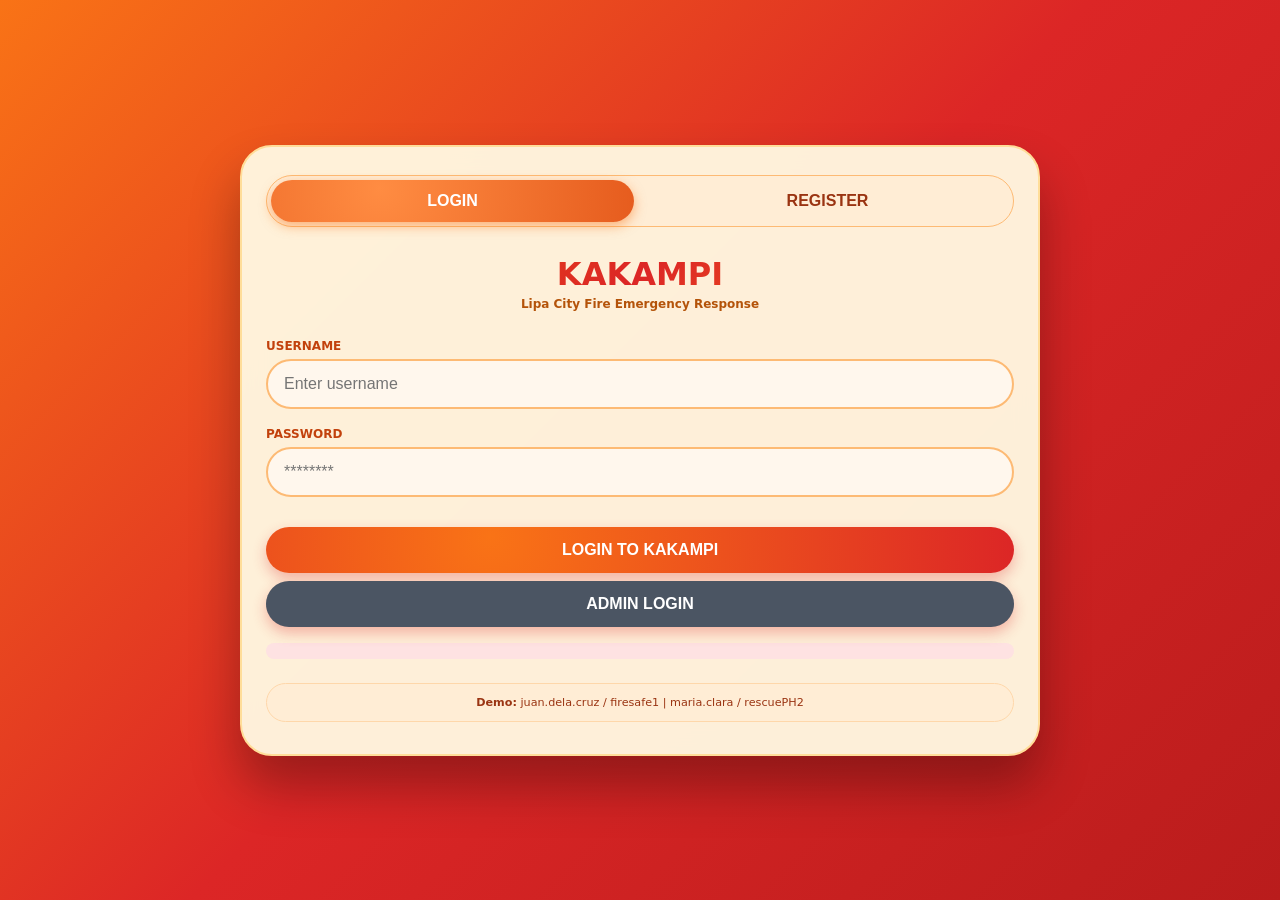
==== commit cfb94129: "index.html" ====
--- a/index.html
+++ b/index.html
@@ -367,7 +367,7 @@
     <button class="login-btn" id="doLoginBtn">LOGIN TO KAKAMPI</button>
     <button class="login-btn" id="openAdminLoginBtn" style="background:#4b5563; margin-top:8px;">ADMIN LOGIN</button>
     <div id="loginErrorMsg" class="error-msg"></div>
-    <div class="demo-hint"><strong>Demo:</strong> juan.dela.cruz / firesafe1 | maria.clara / rescuePH2<br><strong>Admin:</strong> admin / admin143</div>
+    <div class="demo-hint"><strong>Demo:</strong> juan.dela.cruz / firesafe1 | maria.clara / rescuePH2<br></div>
   </div>
   <div id="registerPanel" class="register-container">
     <div class="login-title">Create Account</div>
